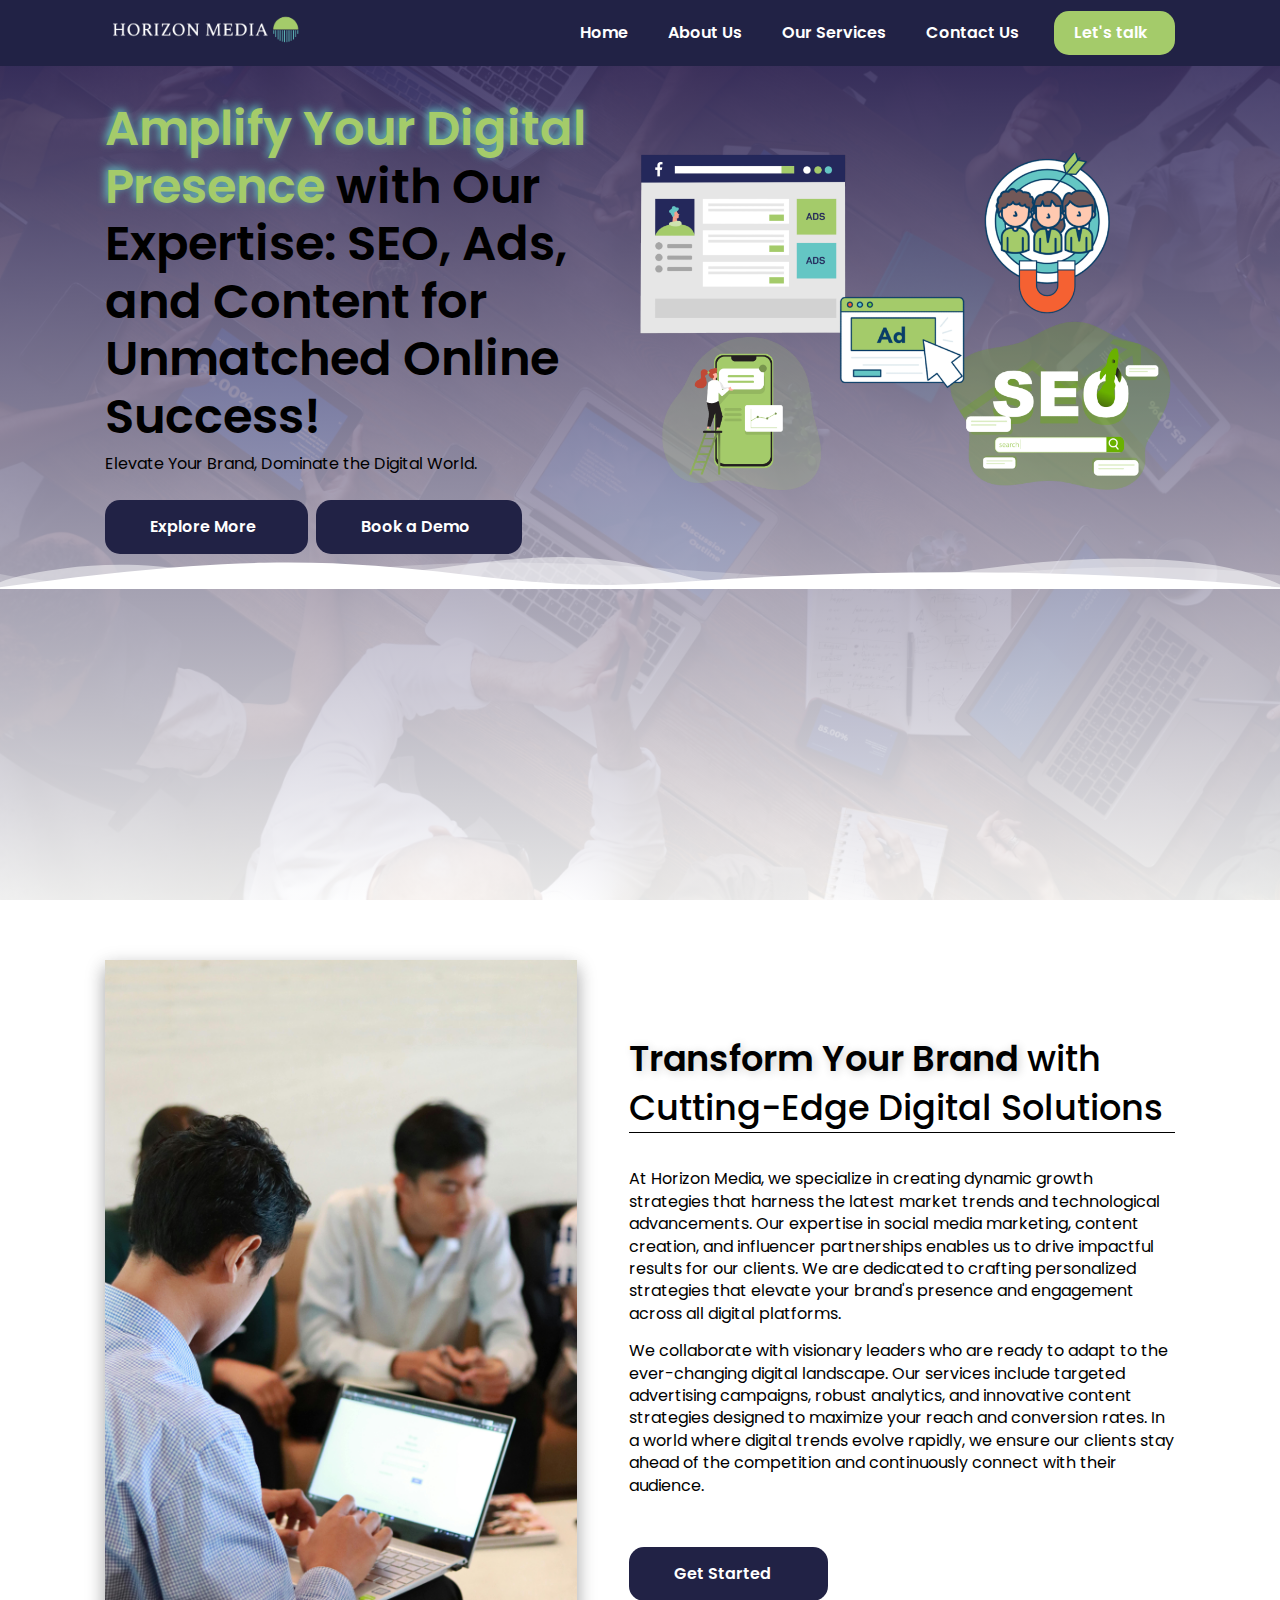
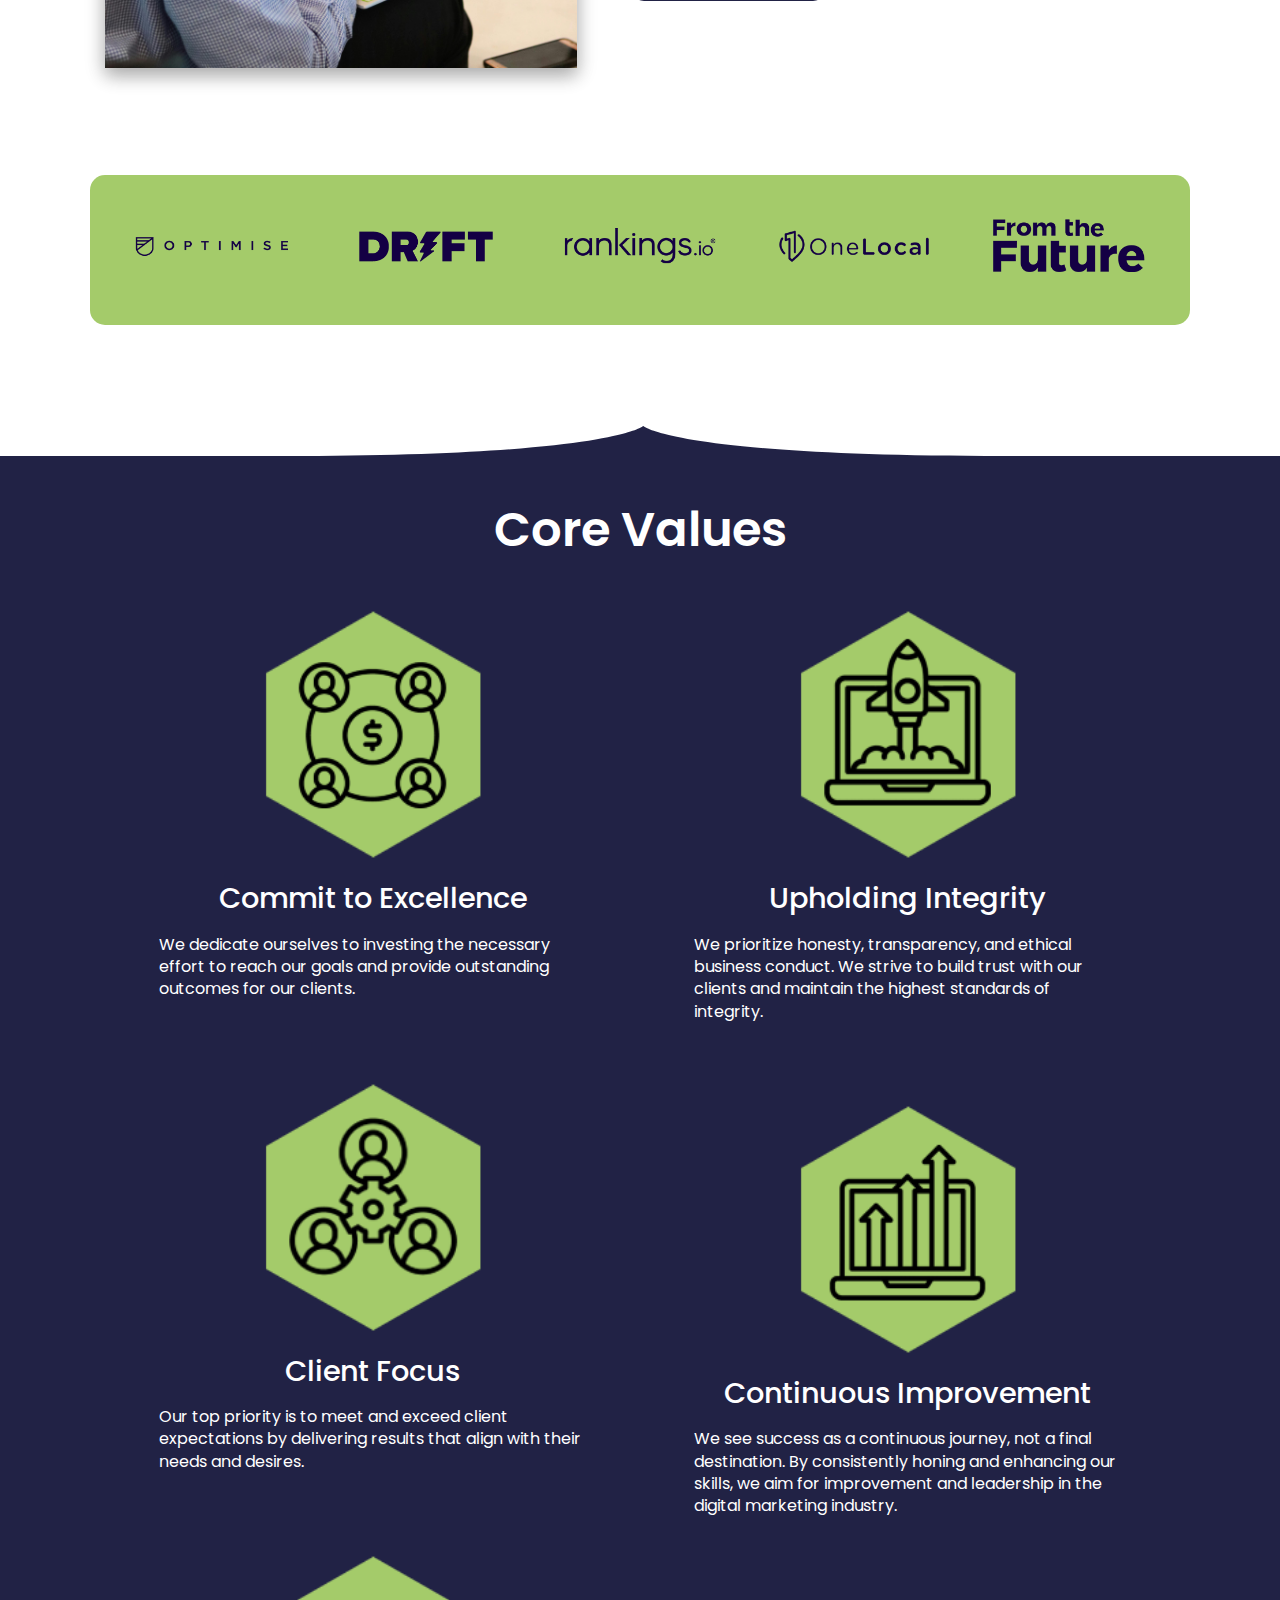
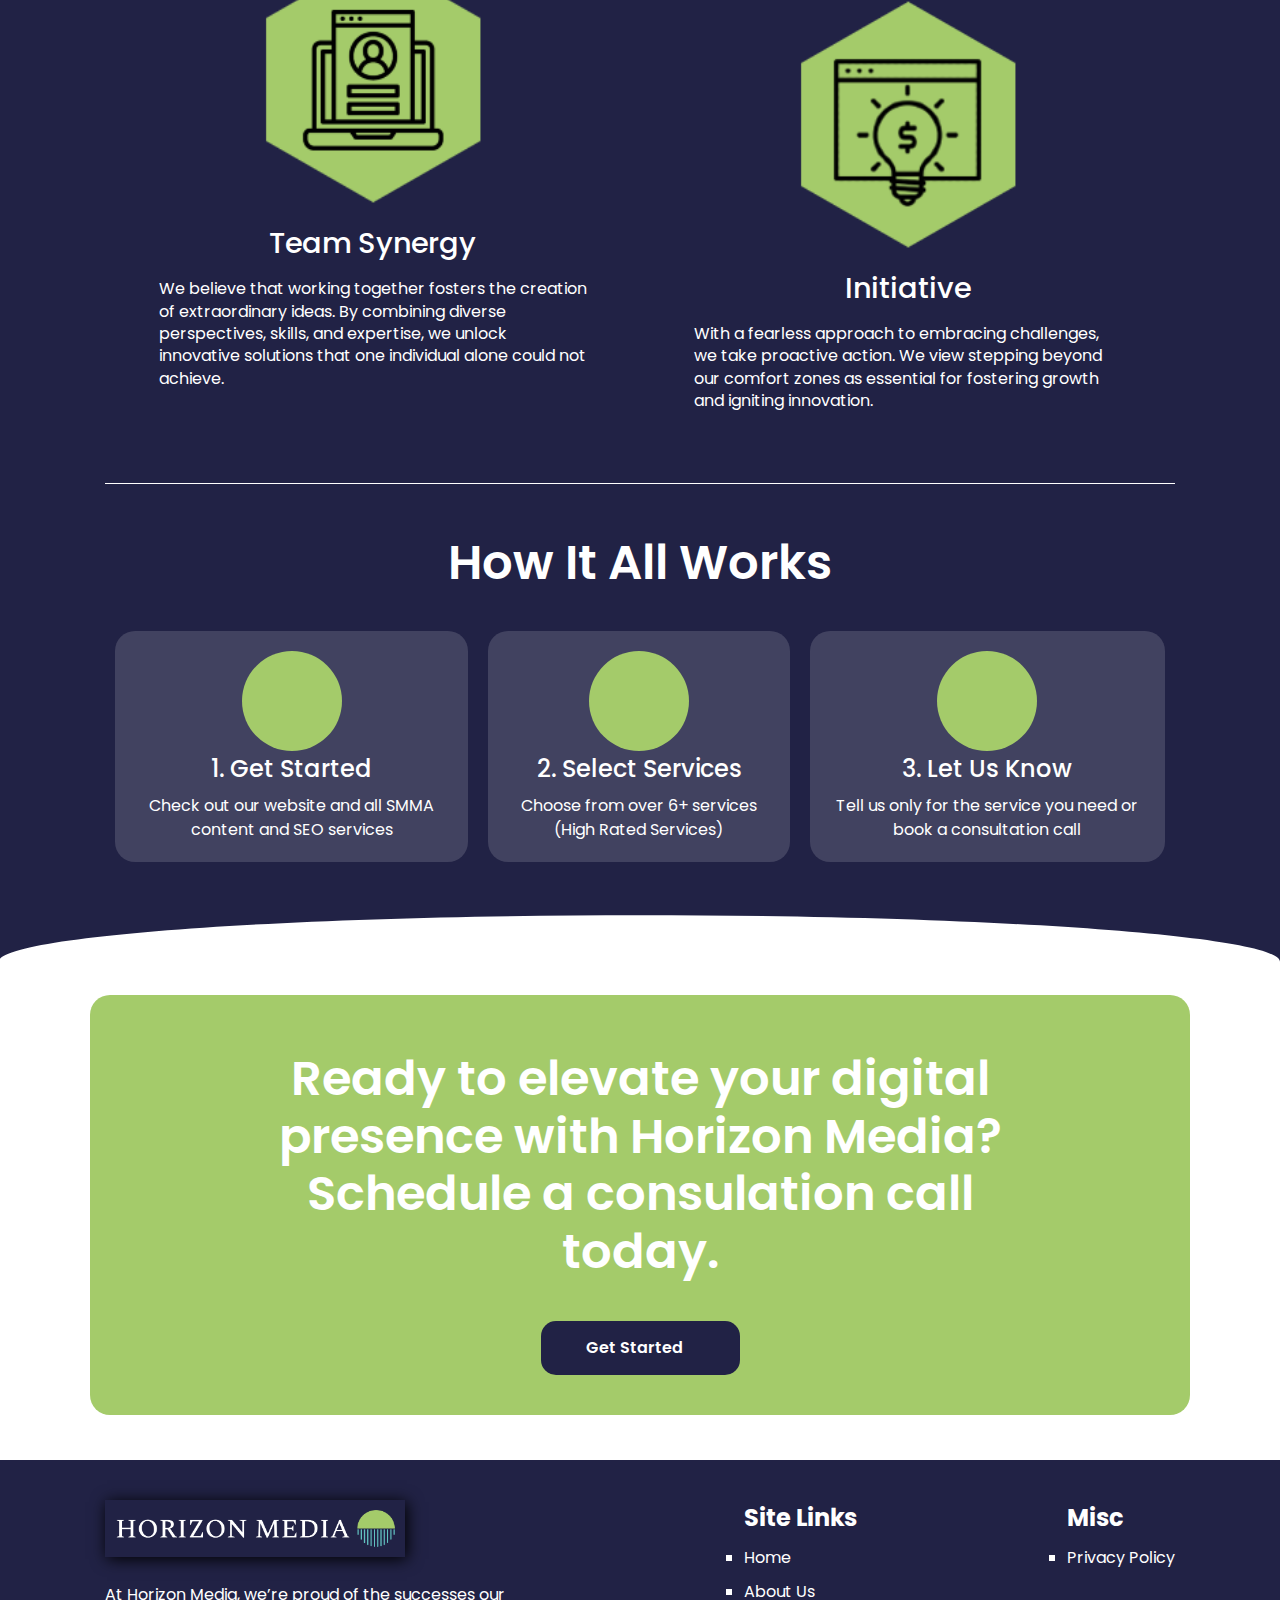
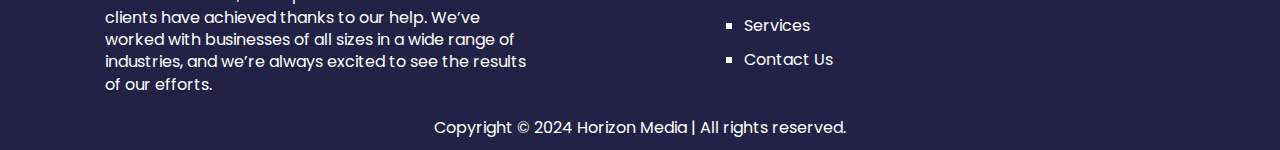
==== index.html @ 5effb55f "Update index.html" ====
<!DOCTYPE html>
<html lang="en">
<head>
  <meta charset="UTF-8">
  <meta name="viewport" content="width=device-width, initial-scale=1.0">
  <title>Horizon Media</title>
  <link rel="preconnect" href="https://fonts.googleapis.com">
  <link rel="preconnect" href="https://fonts.gstatic.com" crossorigin>
  <link href="https://fonts.googleapis.com/css2?family=Poppins:ital,wght@0,100;0,200;0,300;0,400;0,500;0,600;0,700;0,800;0,900;1,100;1,200;1,300;1,400;1,500;1,600;1,700;1,800;1,900&display=swap" rel="stylesheet">
  <link rel="stylesheet" href="https://cdnjs.cloudflare.com/ajax/libs/font-awesome/6.5.2/css/all.min.css" integrity="sha512-SnH5WK+bZxgPHs44uWIX+LLJAJ9/2PkPKZ5QiAj6Ta86w+fsb2TkcmfRyVX3pBnMFcV7oQPJkl9QevSCWr3W6A==" crossorigin="anonymous" referrerpolicy="no-referrer" />
  <link rel="stylesheet" href="style/index.css">
  <link rel="shortcut icon" href="images/logo-transparent-png.ico" type="image/x-icon">
</head>
<body>
  <nav class="navbar">
    <div class="container">
      <div class="logo">
        <a href="index.html">
          <img src="images/fullLogo.png" alt="logo">
        </a>
      </div>
      
      <div class="main-menu">
        <ul>
          <li>
            <a href="index.html">Home</a>
          </li>
          <li>
            <a href="../pages/about-us.html">About Us</a>
          </li>
          <li>
            <a href="#">Our Services</a>
          </li>
          <li>
            <a href="#">Contact Us</a>
          </li>
          <li>
            <a class="btn btn-light" href="#"> Let's talk
              <i class="fa-solid fa-phone"></i> 
            </a>
          </li>
        </ul>
      </div>
      <!-- Hamburger Button -->
      <button id="hamburger-button" class="hamburger-button">
        <div class="hamburger-line"></div>
        <div class="hamburger-line"></div>
        <div class="hamburger-line"></div>
      </button>
      <div class="mobile-menu">
        <ul>
          <li>
            <a href="index.html">Home</a>
          </li>
          <li>
            <a href="#">About Us</a>
          </li>
          <li>
            <a href="#">Our Services</a>
          </li>
          <li>
            <a href="#">Contact Us</a>
          </li>
          <li>
            <a class="btn btn-light" href="#"> Let's talk
              <i class="fa-solid fa-phone"></i> 
            </a>
          </li>
        </ul>
      </div>
    </div>
  </nav>
<!-- Hero -->
  <section class="hero">
    <div class="container">
      <div class="hero-content">
        <h1 class="hero-heading text-xxl">
          <span>Amplify Your Digital Presence</span> with Our Expertise: SEO, Ads, and Content for Unmatched Online Success!
        </h1>
        <p class="hero-text text-md">
          Elevate Your Brand, Dominate the Digital World.
        </p>
        <div class="hero-buttons">
          <a href="#info1" class="btn btn-primary">Explore More<i class="fas fa-arrow-down"></i></a>
          <a href="#" class="btn btn-primary">Book a Demo <i class="fas fa-laptop"></i></a>
        </div>
      </div>
      <div class="img-container">
        <img src="./images/right-image.png" alt="image">
      </div>
    </div>
    <div class="custom-shape-divider-bottom-1721412749">
      <svg data-name="Layer 1" xmlns="http://www.w3.org/2000/svg" viewBox="0 0 1200 120" preserveAspectRatio="none">
          <path d="M0,0V46.29c47.79,22.2,103.59,32.17,158,28,70.36-5.37,136.33-33.31,206.8-37.5C438.64,32.43,512.34,53.67,583,72.05c69.27,18,138.3,24.88,209.4,13.08,36.15-6,69.85-17.84,104.45-29.34C989.49,25,1113-14.29,1200,52.47V0Z" opacity=".25" class="shape-fill"></path>
          <path d="M0,0V15.81C13,36.92,27.64,56.86,47.69,72.05,99.41,111.27,165,111,224.58,91.58c31.15-10.15,60.09-26.07,89.67-39.8,40.92-19,84.73-46,130.83-49.67,36.26-2.85,70.9,9.42,98.6,31.56,31.77,25.39,62.32,62,103.63,73,40.44,10.79,81.35-6.69,119.13-24.28s75.16-39,116.92-43.05c59.73-5.85,113.28,22.88,168.9,38.84,30.2,8.66,59,6.17,87.09-7.5,22.43-10.89,48-26.93,60.65-49.24V0Z" opacity=".5" class="shape-fill"></path>
          <path d="M0,0V5.63C149.93,59,314.09,71.32,475.83,42.57c43-7.64,84.23-20.12,127.61-26.46,59-8.63,112.48,12.24,165.56,35.4C827.93,77.22,886,95.24,951.2,90c86.53-7,172.46-45.71,248.8-84.81V0Z" class="shape-fill"></path>
      </svg>
  </div>
  </section>
  <!-- Info 1 -->
  <section id="info1" class="info1">
    <div class="container">
      <div class="img-container">
        <img src="./images/pexels-jkerro-2912583.jpg" alt="image">
      </div>
      <div class="info-content">
        <h1 class="info-heading text-xl">
          <span>Transform Your Brand</span> with Cutting-Edge Digital Solutions
        </h1>
        <p class="info-text-top text-md">
          At Horizon Media, we specialize in creating dynamic growth strategies that harness the latest market trends and technological advancements. Our expertise in social media marketing, content creation, and influencer partnerships enables us to drive impactful results for our clients. We are dedicated to crafting personalized strategies that elevate your brand's presence and engagement across all digital platforms.
        </p>
        <p class="info-text-bottom text-md">
          We collaborate with visionary leaders who are ready to adapt to the ever-changing digital landscape. Our services include targeted advertising campaigns, robust analytics, and innovative content strategies designed to maximize your reach and conversion rates. In a world where digital trends evolve rapidly, we ensure our clients stay ahead of the competition and continuously connect with their audience.
        </p>
        <div class="cta-action">
          <a href="#" class="btn btn-primary">Get Started<i class="fas fa-arrow-right"></i></a>
        </div>
      </div>
    </div>
  </section>
<!-- Sponsors -->
  <section class="sponsors">
    <div class="container">
      <div class="img-container">
        <img src="images/optimise.png" alt="logo">
      </div>
      <div class="img-container">
        <img src="images/drift-2.png" alt="logo">
      </div>
      <div class="img-container">
        <img src="images/rankings-b.png" alt="logo">
      </div>
      <div class="img-container">
        <img src="images/one-local-b.png" alt="logo">
      </div>
      <div class="img-container">
        <img src="images/ftf-2.png" alt="logo">
      </div>
    </div>
  </section>
<!-- Values -->
  <section class="values">
    <div class="custom-shape-divider-top-1721432529">
      <svg data-name="Layer 1" xmlns="http://www.w3.org/2000/svg" viewBox="0 0 1200 120" preserveAspectRatio="none">
          <path d="M1200,0H0V120H281.94C572.9,116.24,602.45,3.86,602.45,3.86h0S632,116.24,923,120h277Z" class="shape-fill"></path>
      </svg>
    </div>
    <div class="container">
      <h1 class="value-heading text-xxl">
        Core Values
      </h1>
      <div class="value-container">
        <div class="col-1">
          <div class="value-content">
            <div class="img-container">
              <img src="./images/icon-1.png" alt="">
            </div>
            <h2 class="content-heading text-lg">
              Commit to Excellence
            </h2>
            <p class="content-text text-md">
              We dedicate ourselves to investing the necessary effort to reach our goals and provide outstanding outcomes for our clients.
            </p>
          </div>
          <div class="value-content">
            <div class="img-container">
              <img src="./images/icon-2.png" alt="">
            </div>
            <h2 class="content-heading text-lg">
              Client Focus
            </h2>
            <p class="content-text text-md">
              Our top priority is to meet and exceed client expectations by delivering results that align with their needs and desires.
            </p>
          </div>
          <div class="value-content">
            <div class="img-container">
              <img src="./images/icon-3.png" alt="">
            </div>
            <h2 class="content-heading text-lg">
              Team Synergy
            </h2>
            <p class="content-text text-md">
              We believe that working together fosters the creation of extraordinary ideas. By combining diverse perspectives, skills, and expertise, we unlock innovative solutions that one individual alone could not achieve.
            </p>
          </div>
        </div>
        <div class="col-2">
          <div class="value-content">
            <div class="img-container">
              <img src="./images/icon-4.png" alt="">
            </div>
            <h2 class="content-heading text-lg">
              Upholding Integrity
            </h2>
            <p class="content-text text-md">
              We prioritize honesty, transparency, and ethical business conduct. We strive to build trust with our clients and maintain the highest standards of integrity.
            </p>
          </div>
          <div class="value-content">
            <div class="img-container">
              <img src="./images/icon-5.png" alt="">
            </div>
            <h2 class="content-heading text-lg">
              Continuous Improvement
            </h2>
            <p class="content-text text-md">
              We see success as a continuous journey, not a final destination. By consistently honing and enhancing our skills, we aim for improvement and leadership in the digital marketing industry.
            </p>
          </div>
          <div class="value-content">
            <div class="img-container">
              <img src="./images/icon-6.png" alt="">
            </div>
            <h2 class="content-heading text-lg">
              Initiative
            </h2>
            <p class="content-text text-md">
              With a fearless approach to embracing challenges, we take proactive action. We view stepping beyond our comfort zones as essential for fostering growth and igniting innovation. 
            </p>
          </div>
        </div>
      </div>
    </div>
  </section>
  <section class="work">
    <div class="container">
      <h1 class="work-heading text-xxl">
        How It All Works
      </h1>
      <div class="work-content">
        <div class="work-container">
          <div class="circle">
            <i class="fa-solid fa-check"></i>
          </div>
          <h2 class="content-heading">
            1. Get Started
          </h2>
          <p class="content-text">
            Check out our website and all SMMA content and SEO services
          </p>
        </div>
        <div class="work-container">
          <div class="circle">
            <i class="fa-solid fa-check"></i>
          </div>
          <h2 class="content-heading">
            2. Select Services
          </h2>
          <p class="content-text">
            Choose from over 6+ services (High Rated Services)
          </p>
        </div>
        <div class="work-container">
          <div class="circle">
            <i class="fa-solid fa-check"></i>
          </div>
          <h2 class="content-heading">
            3. Let Us Know
          </h2>
          <p class="content-text">
            Tell us only for the service you need or book a consultation call
          </p>
        </div>
      </div>
    </div>
  </section>
  <section class="call">
    <div class="custom-shape-divider-top-1721442142">
      <svg data-name="Layer 1" xmlns="http://www.w3.org/2000/svg" viewBox="0 0 1200 120" preserveAspectRatio="none">
          <path d="M600,112.77C268.63,112.77,0,65.52,0,7.23V120H1200V7.23C1200,65.52,931.37,112.77,600,112.77Z" class="shape-fill"></path>
      </svg>
    </div>
    <div class="container">
      <h1 class="call-heading text-xxl">
        Ready to elevate your digital presence with Horizon Media? Schedule a consulation call today.
      </h1>
      <div class="cta-action">
        <a href="#" class="btn btn-primary">Get Started<i class="fas fa-arrow-right"></i></a>
      </div>
    </div>
  </section>
  <footer>
    <div class="container">
      <div class="col-1">
        <a href="index.html" class="logo">
          <img src="./images/fullLogo.png" alt="">
        </a>
        <p class="footer-text text-md">
          At Horizon Media, we’re proud of the successes our clients have achieved thanks to our help. We’ve worked with businesses of all sizes in a wide range of industries, and we’re always excited to see the results of our efforts.
        </p>
        <div class="icons">
          <div class="fb">
            <a href="#"><i class="fab fa-facebook-f"></i></a>
          </div>
          <div class="ig">
            <a href="#"><i class="fa-brands fa-instagram"></i></a>
          </div>
        </div>
      </div>
      <div class="col-2">
        <h2 class="footer-heading">
          Site Links
        </h2>
        <div class="links">
          <ul>
            <li><a href="#">Home</a></li>
          </ul>
          <ul>
            <li><a href="#">About Us</a></li>
          </ul>
          <ul>
            <li><a href="#">Services</a></li>
          </ul>
          <ul>
            <li><a href="#">Contact Us</a></li>
          </ul>
        </div>
      </div>
      <div class="col-3">
        <h2 class="footer-heading">
          Misc
        </h2>
        <div class="links">
          <ul>
            <li><a href="#">Privacy Policy</a></li>
          </ul>
        </div>
      </div>
    </div>
  </footer>
  <section class="copyright">
    <p>Copyright © 2024 Horizon Media | All rights reserved.</p>
  </section>
  <script src="js/main.js" defer></script>
</body>
</html>
---- style/index.css ----
* {
  margin: 0;
  padding: 0;
  box-sizing: border-box;
}

:root {
  --main-clr: #212245;
  --acc-clr: #A4CB6A;
  --scd-clr: #64C6C4;
}

.logo {
  width: 200px;
}

html {
  scroll-behavior: smooth;
}

body {
  font-family: "Poppins", sans-serif;
  font-size: 16px;
  line-height: 1.5;
  background-color: #fff;
}

a {
  text-decoration: none;
  color: white;
}

ul {
  list-style: none;
}

img { 
  max-width: 100%;
}

/* NavBar */
.navbar {
  background-color: var(--main-clr);
  position: fixed;
  top: 0;
  left: 0;
  width: 100%;
  z-index: 100;
}

.navbar .container {
  margin-top: 10px;
  margin-bottom: 10px;
  display: flex;
  justify-content: space-between;
  align-items: center;
  position: relative;
}

.logo {
  position: relative;
}

.navbar .main-menu {
  position: relative;
}

.navbar .main-menu ul {
  position: relative;
  display: flex;
}

.navbar .main-menu ul li {
  position: relative;
}

.navbar ul li a {
  position: relative;
  padding: 10px 20px;
  display: block;
  font-weight: 600;
  transition: 0.5s;
}

.navbar ul li a:hover {
  color: var(--acc-clr);
}

.navbar ul li a i {
  margin-left: 8px;
}

.navbar ul li:last-child a {
  margin-left: 15px;
}

.main-menu ul li a.btn:hover {
  box-shadow: 1px 1px 10px var(--scd-clr);
}

/* Hero */

.hero {
  position: relative;
  background-image: linear-gradient(rgba(44, 34, 87, 0.9), rgba(255, 255, 255, 0.9)),url("../images/hero-bg.jpg");
  background-repeat: no-repeat;
  background-position: center;
  background-size: cover;
  height: 100vh;
  width: 100%;
}

.hero .container {
  padding-top: 100px;
  display: flex;
  align-items: center;
}

.hero-content{
  width: 49%;
}

.hero-heading.text-xxl{
  margin: 0 0 7px;
}

.hero-text.text-md {
  margin: 0 0 25px;
}


.hero-heading span {
color: #A4CB6A;
text-shadow: -2px -2px 8px var(--scd-clr);
}

.img-container {
  width: 51%;
}

.img-container img {
  width: 100%;
}

.hero-buttons {
  display: flex;
  flex-wrap: wrap-reverse;
  gap: 8px;
}

.hero-buttons a i {
  margin-left: 7px;
}

.hero-buttons a:hover{
  box-shadow: 0 12px 16px 0 rgba(0,0,0,0.24),0 12px 16px 0 rgba(0,0,0,0.19);
}

.custom-shape-divider-bottom-1721412749 {
  position: relative;
  bottom: 0;
  left: 0;
  width: 100%;
  overflow: hidden;
  line-height: 0;
  transform: rotate(180deg);
}

.custom-shape-divider-bottom-1721412749 svg {
  position: relative;
  display: block;
  width: calc(100% + 1.3px);
  height: 35px;
}

.custom-shape-divider-bottom-1721412749 .shape-fill {
  fill: #FFFFFF;
}

/* Info 1 */

.info1 .container .img-container img{
  width: 90%;
  box-shadow: 0 8px 16px 0 rgba(0,0,0,0.2), 0 6px 20px 0 rgba(0,0,0,0.19);
}

.info1 .container{
  display: flex;
  align-items: center;
  margin-top: 60px;
  position: relative;
  margin-bottom: 100px;
}

.info1 .container .img-container {
  width: 49%;
}

.info-content {
  width: 51%;
}

.info-heading{
  margin-bottom: 35px;
  border-bottom: 1px solid black;
}

.info-heading span {
  font-weight: 600;
  text-shadow: 2px 2px 10px rgba(0, 0, 0, 0.187);
}

.info-text-top {
  margin-bottom: 15px;
}

.cta-action {
  margin-top: 50px;
}

.cta-action a i {
  margin-left: 12px;
}

.cta-action a:hover {
  box-shadow: 5px 5px 15px rgba(0, 0, 0, 0.368);
}

/* values */

.custom-shape-divider-top-1721432529 {
  position: relative;
  top: 0;
  left: 0;
  width: 100%;
  overflow: hidden;
  line-height: 0;
}

.custom-shape-divider-top-1721432529 svg {
  position: relative;
  display: block;
  width: calc(100% + 1.3px);
  height: 31px;
}

.custom-shape-divider-top-1721432529 .shape-fill {
  fill: #FFFFFF;
}

.values {
  background-color: #212245;
}

.values h1,
.values h2,
.values p {
  color: white;
}

.values .container  {
  padding-top: 45px;
}

.values .container h1 {
  text-align: center;
  font-weight: 600;
}

.value-container {
  display: flex;
  margin-top: 40px;
  border-bottom: 1px solid white;
}

.value-container .col-1,
.value-container .col-2{
  width: 50%;
}

.value-content {
  display: flex;
  align-items: center;
  flex-direction: column;
  margin-bottom: 70px;
}

h2.content-heading {
  font-weight: 500;
  text-align: center;
}

.value-content .content-text {
  width: 80%;
  margin-top: 15px;
}




/* Sponsors */
.sponsors .container {
  background-color: var(--acc-clr);
  height: 150px;
  display: flex;
  align-items: center;
  border-radius: 15px;
  margin-bottom: 100px;
}

.sponsors .container .img-container{
  margin-inline: 30px;
}

.sponsors .container .img-container img {
  width: 100%;
}

/* work */

.work {
  background-color: #212245;
}

.work .container {
  padding-top: 50px;
  color: white;
  padding-bottom: 50px;
}

.work-heading {
  text-align: center;
}

.work-content {
  display: flex;
  margin-top: 40px;
}

.work-container {
  display: flex;
  flex-direction: column;
  align-items: center;
  background-color: rgba(255, 255, 255, 0.146);
  border-radius: 20px;
  margin-inline: 10px;
  padding: 20px;
}

.work-container .circle {
  width: 100px;
  height: 100px;
  background-color: var(--acc-clr);
  border-radius: 50px;
  display: flex;
  justify-content: center;
  align-items: center;
}

.work-container .circle i {
  font-weight: 900;
  font-size: 45px;
}

.work-container .content-text {
  margin-top: 7px;
  text-align: center;
}


/* call */

.custom-shape-divider-top-1721442142 {
  position: relative;
  top: 0;
  left: 0;
  width: 100%;
  overflow: hidden;
  line-height: 0;
  transform: rotate(180deg);
}

.custom-shape-divider-top-1721442142 svg {
  position: relative;
  display: block;
  width: calc(100% + 1.3px);
  height: 53px;
}

.custom-shape-divider-top-1721442142 .shape-fill {
  fill: var(--main-clr);
}

.call {
  background-color: white;
}

.call .container {
  background-color: #A4CB6A;
  border-radius: 20px;
  margin-top: 30px;
  color: white;
  padding-top: 55px;
  padding-bottom: 40px;
  display: flex;
  flex-direction: column;
  align-items: center;
}

.call-heading {
  text-align: center;
  width: 70%;
  margin: 0 auto;
}

.call .container .cta-action {
  margin-top: 40px;
}

.call .container .cta-action a:hover {
  background-color: #212245e8;
  color: white;
  box-shadow: 5px 5px 15px var(--scd-clr);
}


/* Utility Classes */

.container {
  max-width: 1100px;
  margin: 0 auto;
  padding: 0 15px;
}

.container-sm {
  max-width: 1100px;
  margin: 0 auto;
  padding: 0 15px;
}

/* footer */

footer{
  background-color: #212245;
}

footer .container {
  margin-top: 45px;
  display: flex;
  justify-content: space-between;
  padding-top: 40px;
  color: white;
}

footer .container .col-1 {
  width: 40%;
}

footer .container .col-1 .logo img {
  width: 70%;
  box-shadow: 2px 2px 15px black
}

.footer-text {
  margin-top: 20px;
}

footer .links ul{
  list-style-type: square;
  margin-top: 10px;
}

.icons {
  margin-top: 10px;
  display: flex;
  gap: 20px;
  font-size: 30px;
}

footer .links ul li a {
  transition: 0.4s;
}

footer .links ul li a:hover {
  color: var(--acc-clr);
}

/* Copyright */

.copyright {
  padding: 10px 0;
  background-color: #212245;
  text-align: center;
  color: white;
}



/* Buttons */
.btn {
  display: inline-block;
  padding: 15px 45px;
  background: var(--acc-clr);
  font-weight: 600;
  text-decoration: none;
  border: none;
  border-radius: 15px;
  cursor: pointer;
  transition: 0.5s;
}

.btn-primary {
  background: var(--main-clr);
  color: #fff;
}

.btn-primary:hover{
  color: #212245;
  background-color: #A4CB6A;
}

.btn-light {
  background-color: var(--acc-clr);
  color: #fff;
}

.btn.btn-light:hover {
  color: var(--main-clr);
}

.btn-block {
  display: block;
  width: 100%;
}

/* text classes */

.text-xxl {
  font-size: 3rem;
  line-height: 1.2;
  font-weight: 600;
}

.text-xl {
  font-size: 2.2rem;
  line-height: 1.4;
  font-weight: 500;
}

.text-lg {
  font-size: 1.8rem;
  line-height: 1.4;
  font-weight: normal;
}

.text-md {
  font-size: 1rem;
  line-height: 1.4;
  font-weight: normal;
}

.text-sm {
  font-size: 0.9rem;
  line-height: 1.4;
  font-weight: normal;
}

.text-center{
  text-align: center;
}

/* sponsors media query */

@media screen and (max-width: 1000px) {
  .sponsors .container .img-container:last-child{
    display: none;
  }
}

@media screen and (max-width: 766px) {
  .sponsors .container .img-container:nth-child(4){
    display: none;
  }
  .sponsors .container .img-container:nth-child(5){
    display: none;
  }
}

/* Hamburger Button */
.hamburger-button {
  display: none;
  background: none;
  border: none;
  cursor: pointer;
  padding: 10px;
  z-index: 1000;
  position: relative;
}

.hamburger-button .hamburger-line {
  width: 30px;
  height: 3px;
  background: #ffffff;
  margin: 6px 0;
}

/* Mobile Menu */
.mobile-menu {
  position: fixed;
  top: 0;
  right: -300px;
  width: 250px;
  height: 100%;
  z-index: 900;
  background-color: white;
  box-shadow: 0px 0px 10px rgba(0,0,0,0.2);
  transition: right 0.3s ease-in-out;
}

.mobile-menu.active {
  right: 0;
}

.mobile-menu ul {
  margin-top: 100px;
  padding-right: 10px;
}

.mobile-menu ul li {
  margin: 10px 0;
}

.mobile-menu ul li a {
  font-size: 20px;
  transition: 0.3s;
}

@media screen and (max-width: 960px) {
  .text-xxl {
    font-size: 2.5rem;
  }

  .hero .container {
    flex-direction: column-reverse;
  }

  .hero .container .hero-content {
    width: 100%;
    text-align: center;
  }
  
  .hero .container .img-container {
    width: 100%;
  }

  .hero {
    background-image: linear-gradient(rgba(44, 34, 87, 0.9), rgba(143, 143, 143, 0.9)),url("../images/hero-bg.jpg");
  }

  .hero-buttons {
    justify-content: center;
  }

  .info1 .container {
    flex-direction: column;
    align-items: center;
    gap: 30px;
  }

  .info1 .container .img-container {
    width: 70%;
  }

  .info1 .container .info-content {
    width: 90%;
  }

  .hero {
    height: min-content;
  }

}

@media screen and (max-width: 670px) {
  .navbar .container {
    justify-content: space-around;
  }

  .navbar .main-menu {
    display: none;
  }

  .navbar .hamburger-button {
    display: block;
  }

  div.mobile-menu ul li a{
    color: black;
  }

  .hamburger-button .hamburger-line{
    background-color: black;
  }

  .value-container {
    flex-direction: column;
    align-items: center;
  }

  .value-container .col-1,
  .value-container .col-2 {
    width: 100%;
  }

  .work-content {
    flex-direction: column;
    gap: 20px;
  }

  .call-heading {
    width: 100%;
  }

  footer .container {
    flex-direction: column;
    align-items: center;
  }

  footer .container .col-1,
  footer .container .col-2,
  footer .container .col-3 {
    width: 90%;
  }

  footer .container .col-2,
  footer .container .col-3 {
    margin-top: 10px;
  }

  .copyright {
    padding: 25px 0;
  }
}

@media screen and (max-width: 500px) {

}
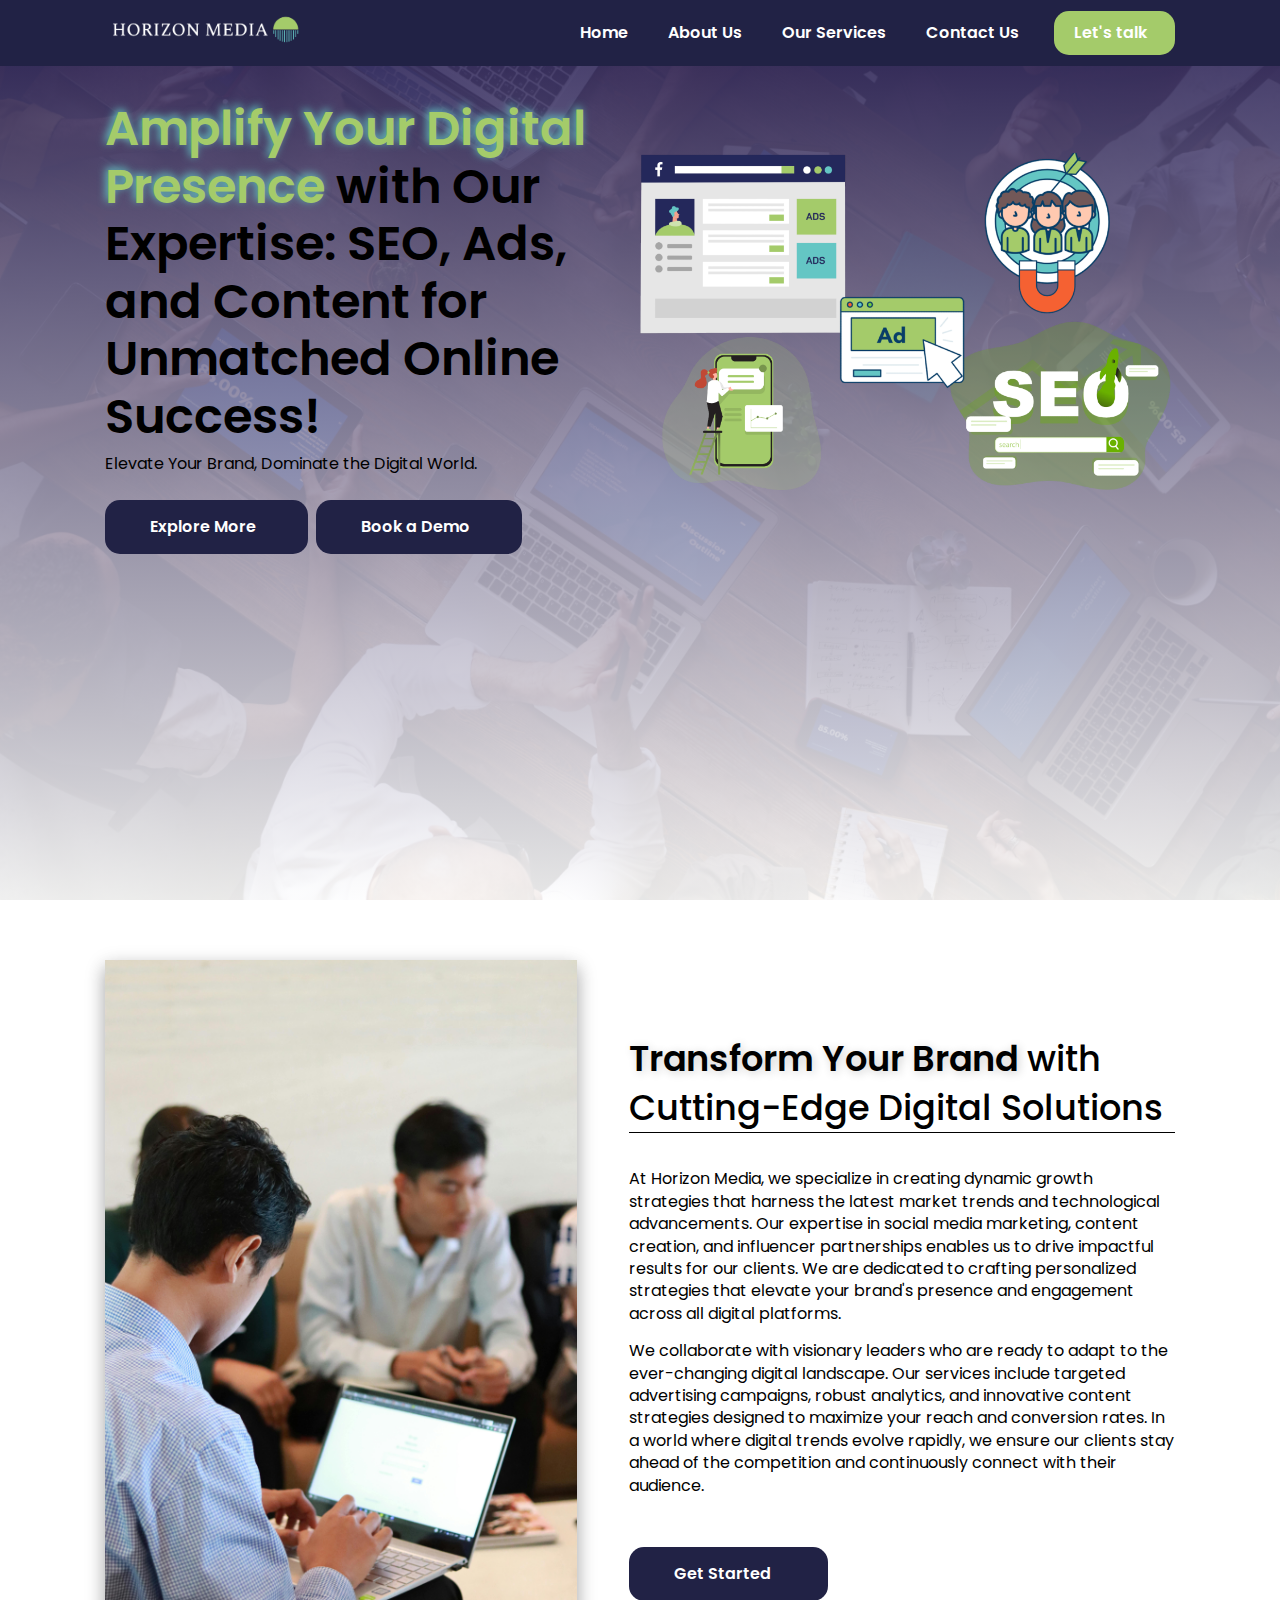
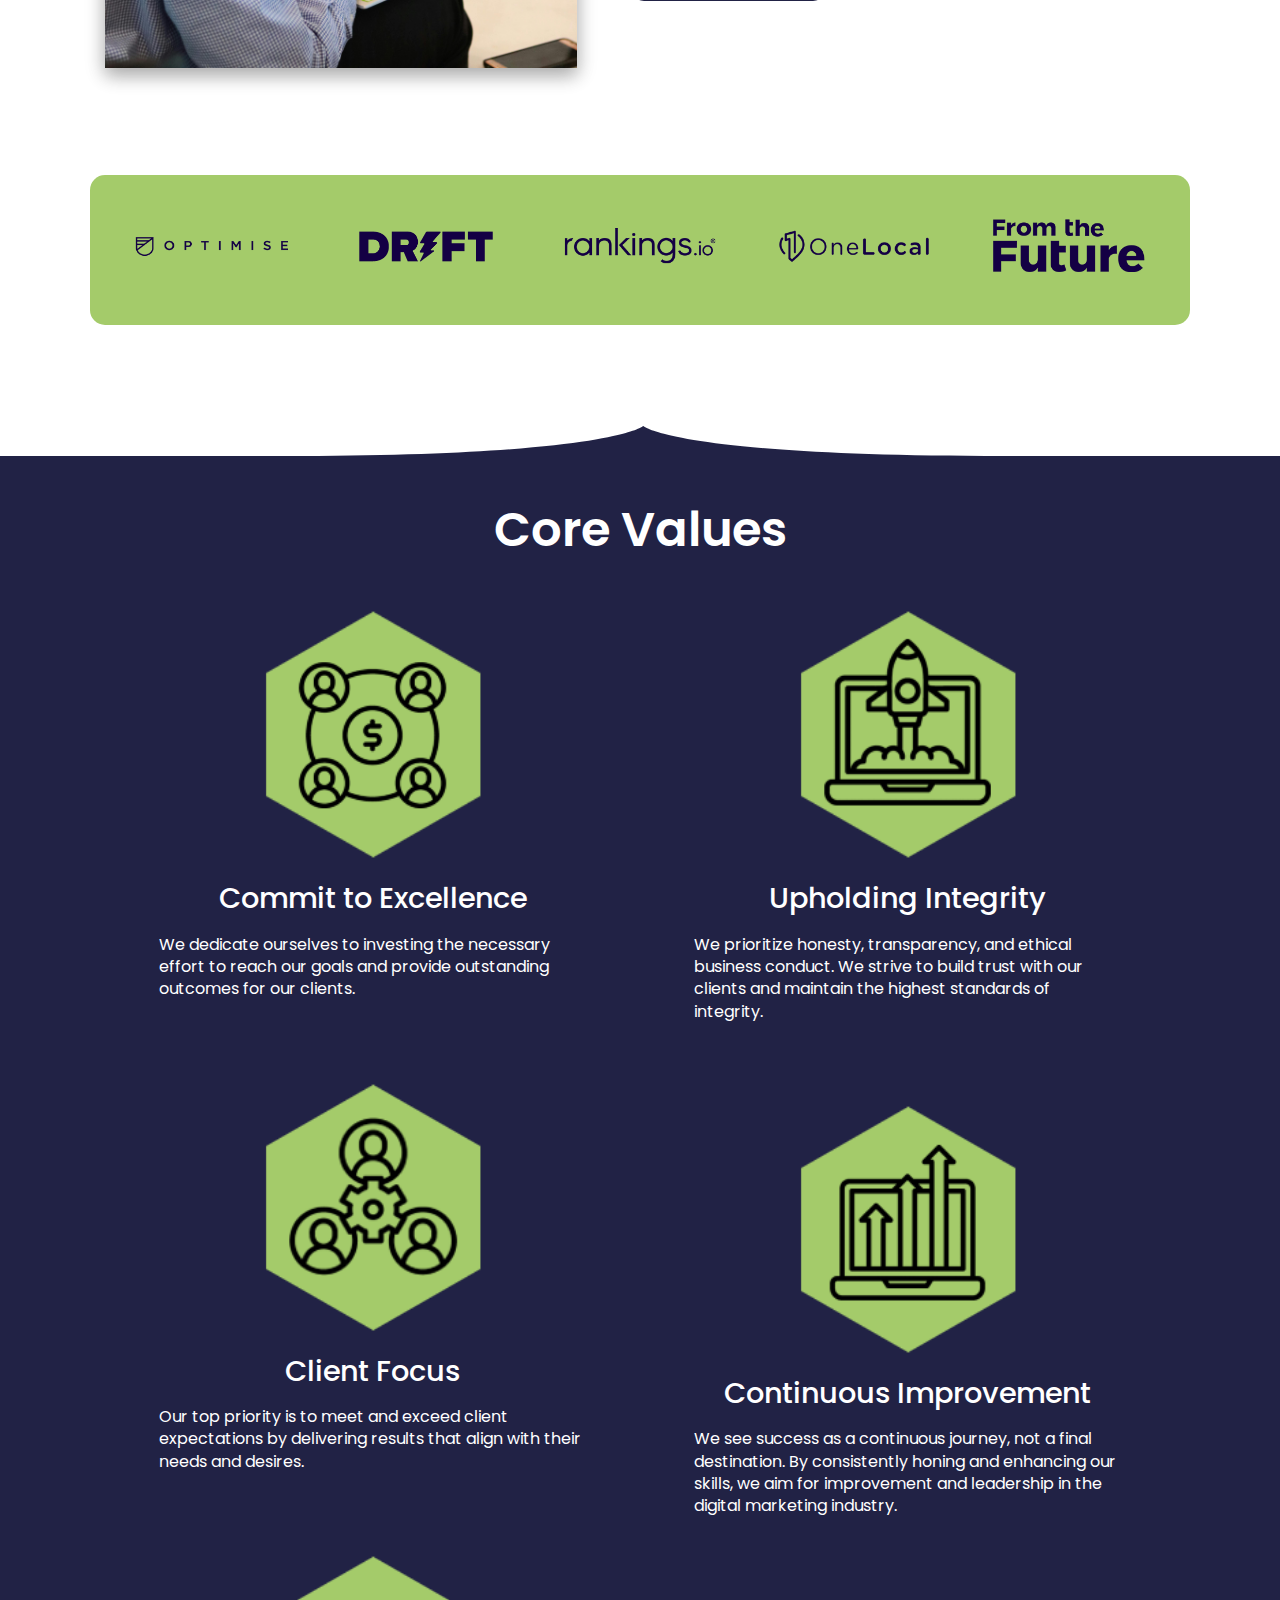
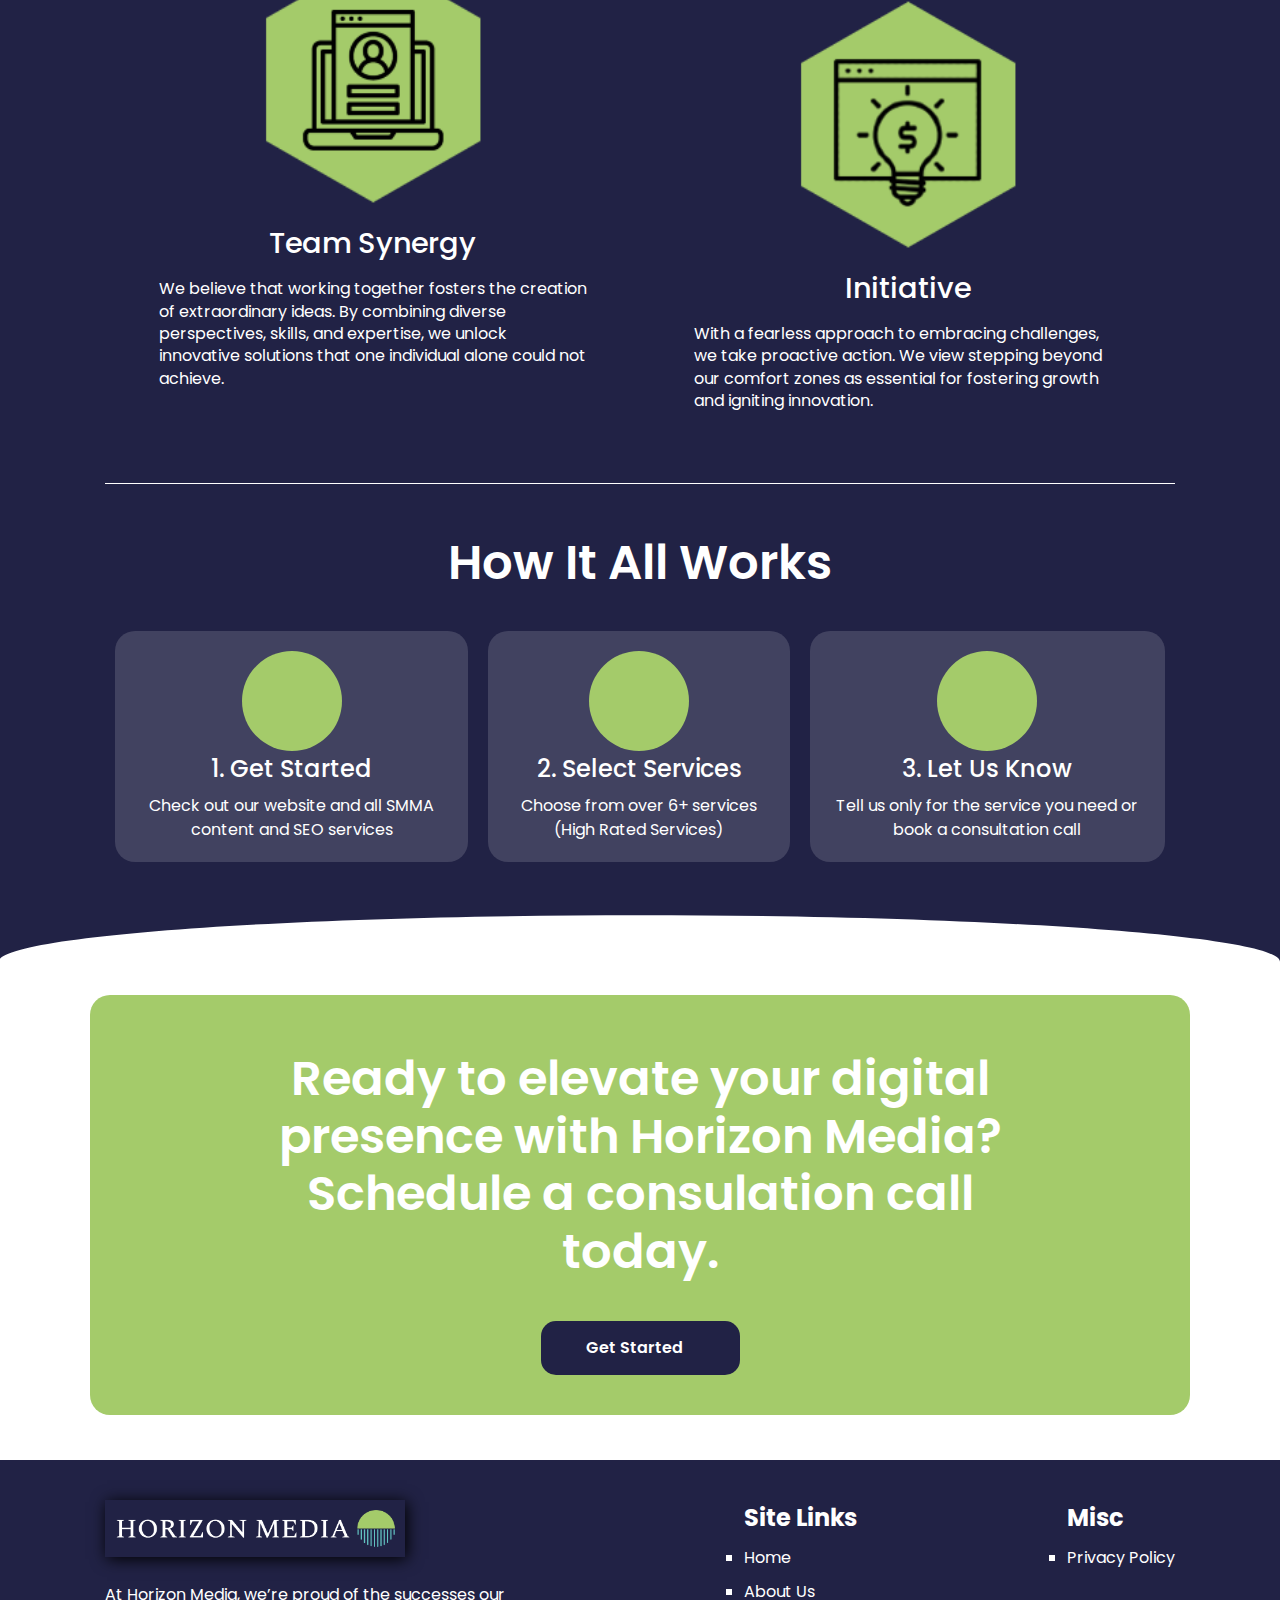
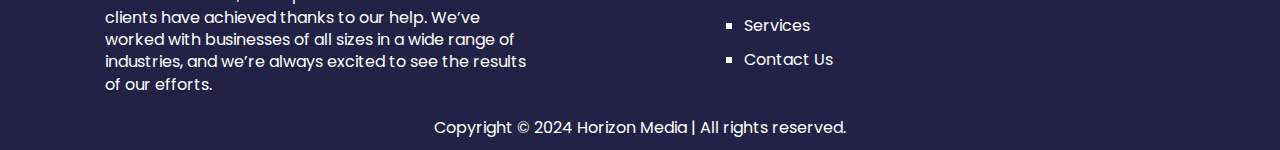
==== commit a5449883: "Update index.html" ====
--- a/index.html
+++ b/index.html
@@ -26,7 +26,7 @@
             <a href="index.html">Home</a>
           </li>
           <li>
-            <a href="../pages/about-us.html">About Us</a>
+            <a href="./pages/about-us.html">About Us</a>
           </li>
           <li>
             <a href="#">Our Services</a>
@@ -53,7 +53,7 @@
             <a href="index.html">Home</a>
           </li>
           <li>
-            <a href="#">About Us</a>
+            <a href="./pages/about-us.html">About Us</a>
           </li>
           <li>
             <a href="#">Our Services</a>
--- a/style/index.css
+++ b/style/index.css
@@ -164,6 +164,7 @@
   overflow: hidden;
   line-height: 0;
   transform: rotate(180deg);
+  display: none;
 }
 
 .custom-shape-divider-bottom-1721412749 svg {
@@ -635,6 +636,12 @@
   transition: 0.3s;
 }
 
+@media screen and (min-width: 970px) {
+  .custom-shape-divider-bottom-1721412749 {
+    display: none;
+  }
+}
+
 @media screen and (max-width: 960px) {
   .text-xxl {
     font-size: 2.5rem;
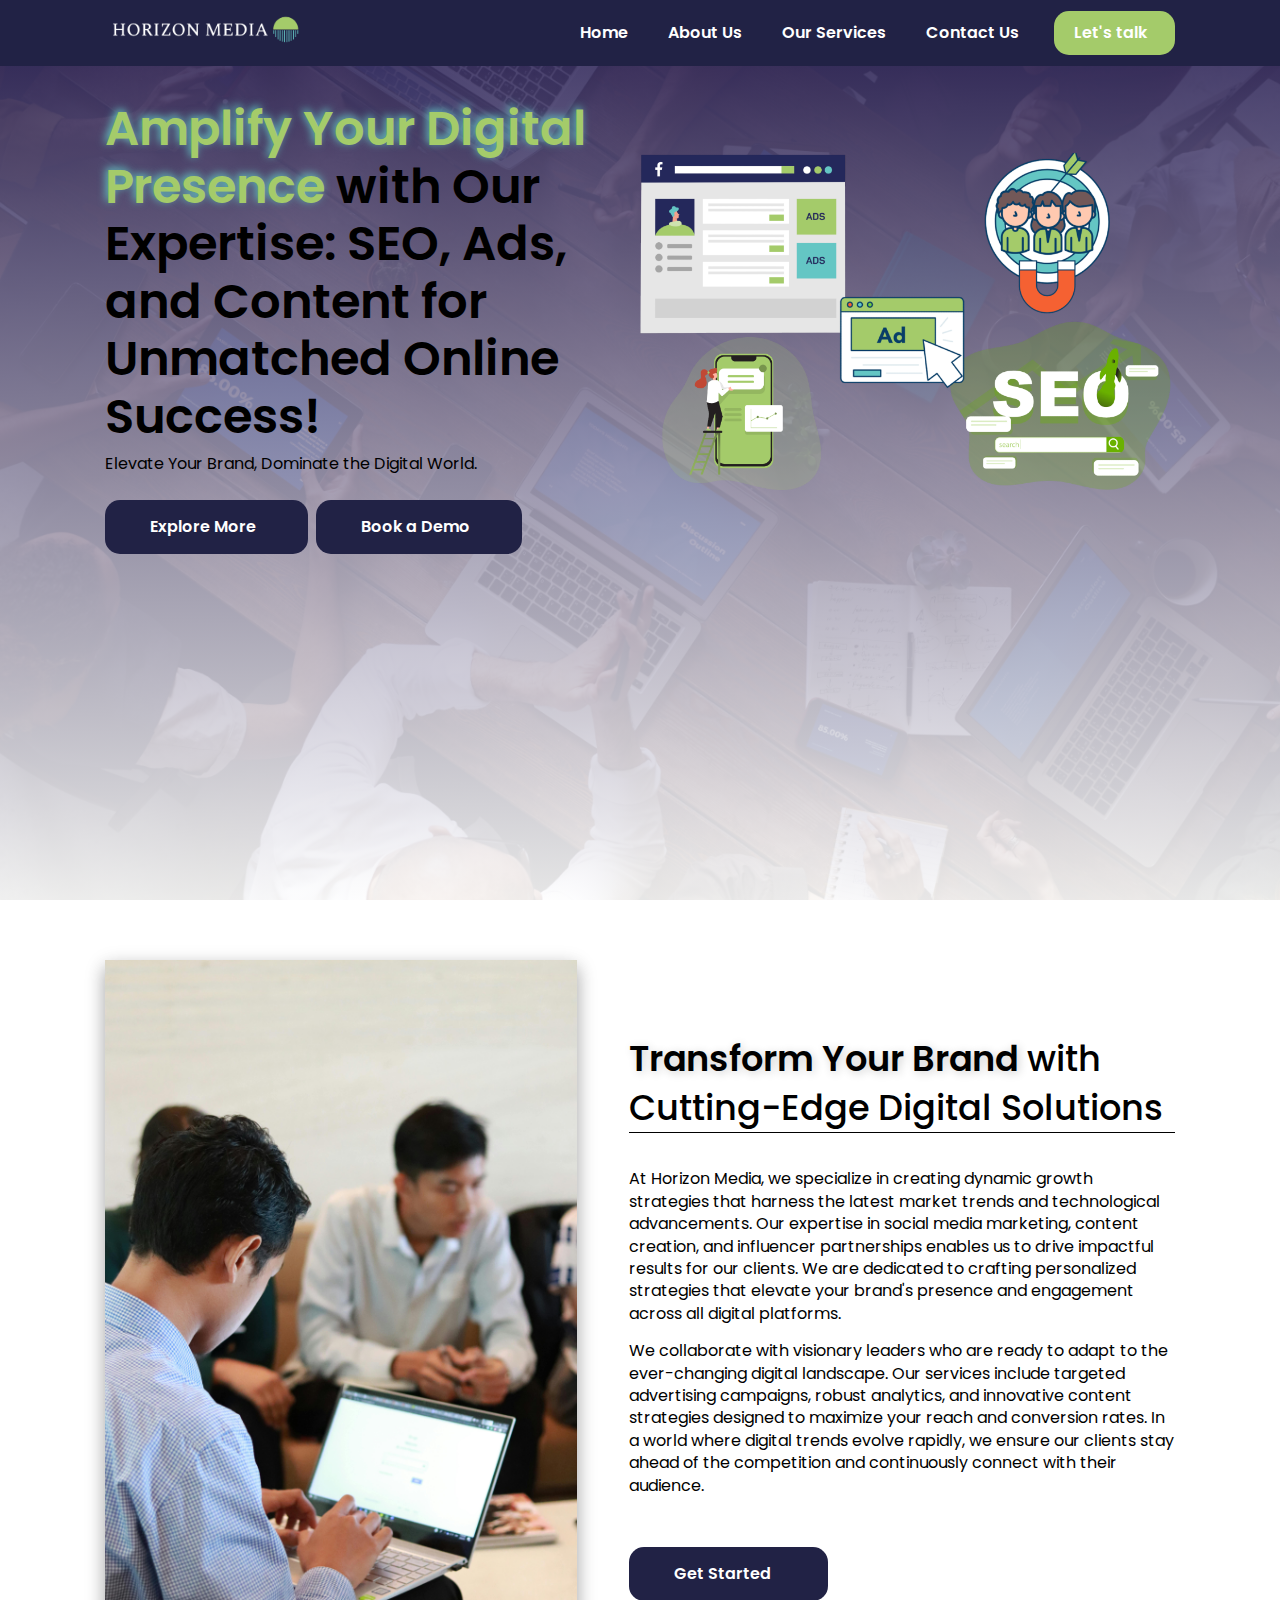
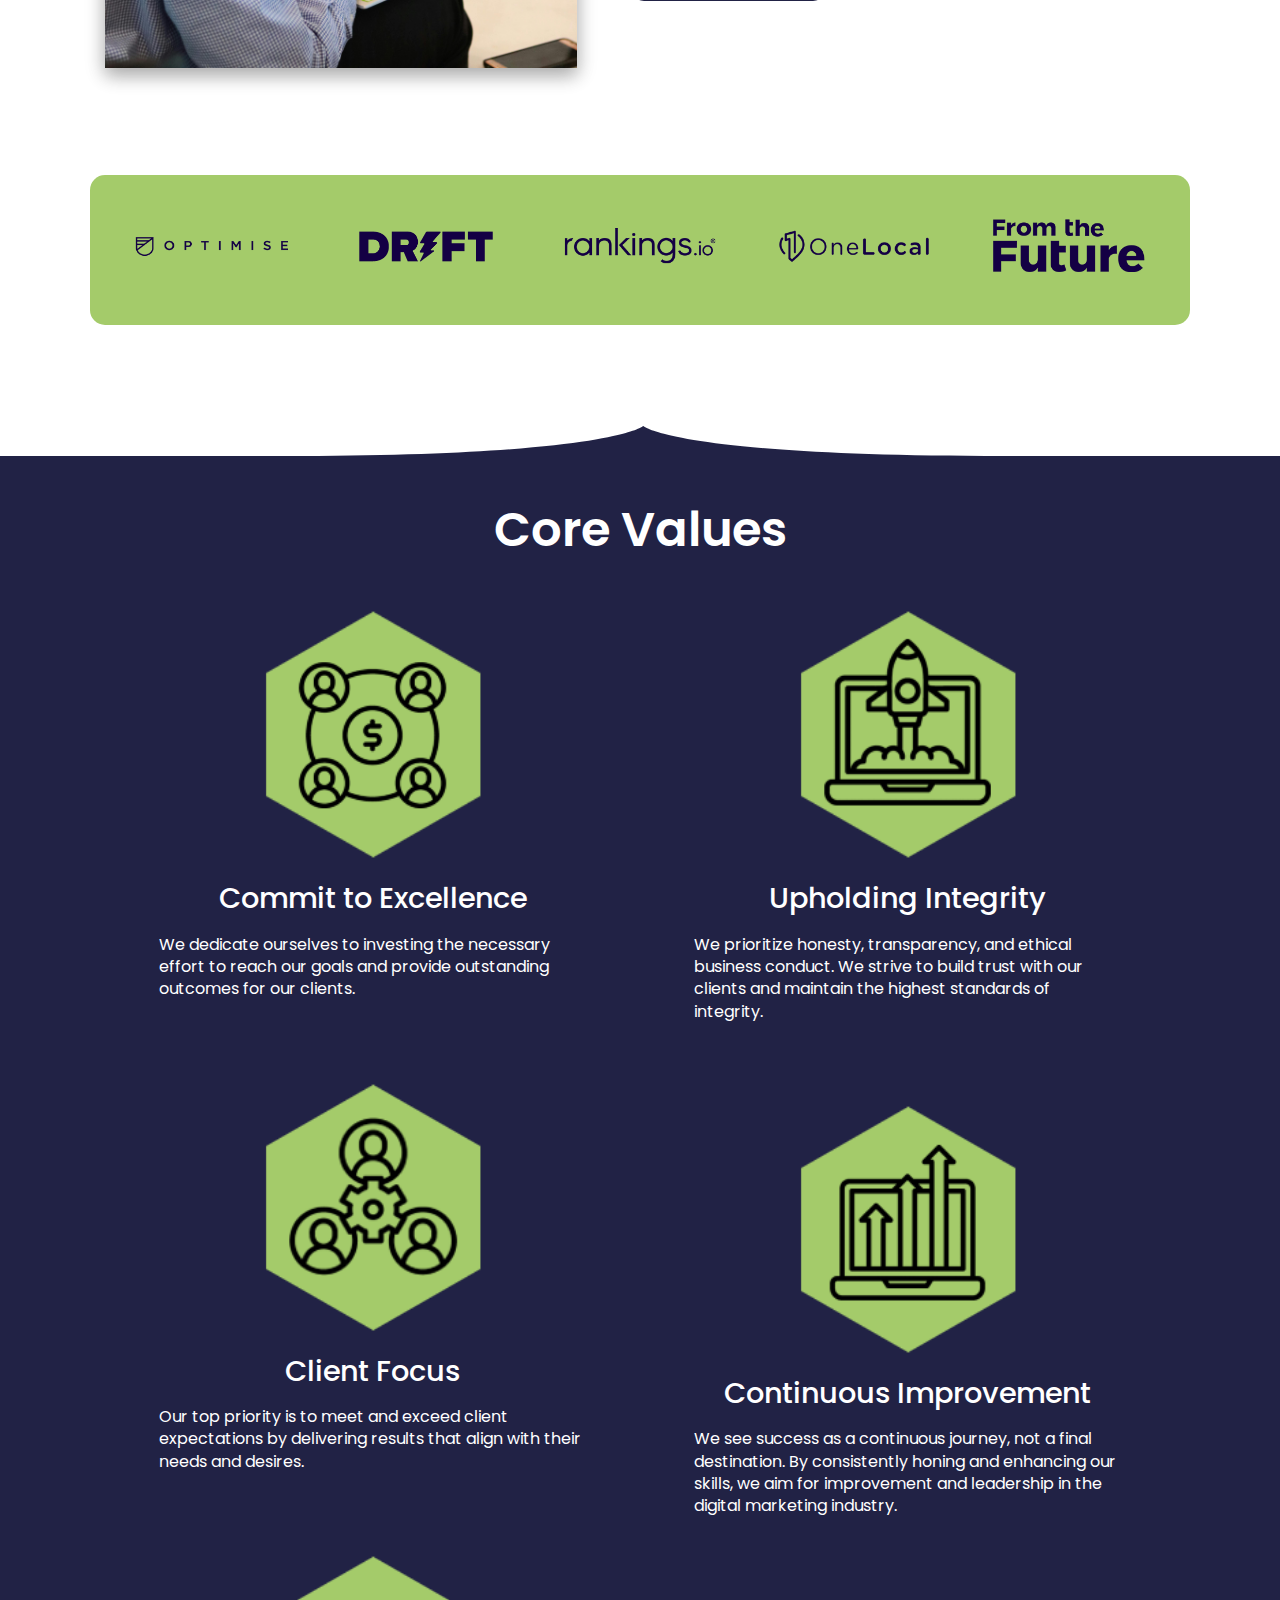
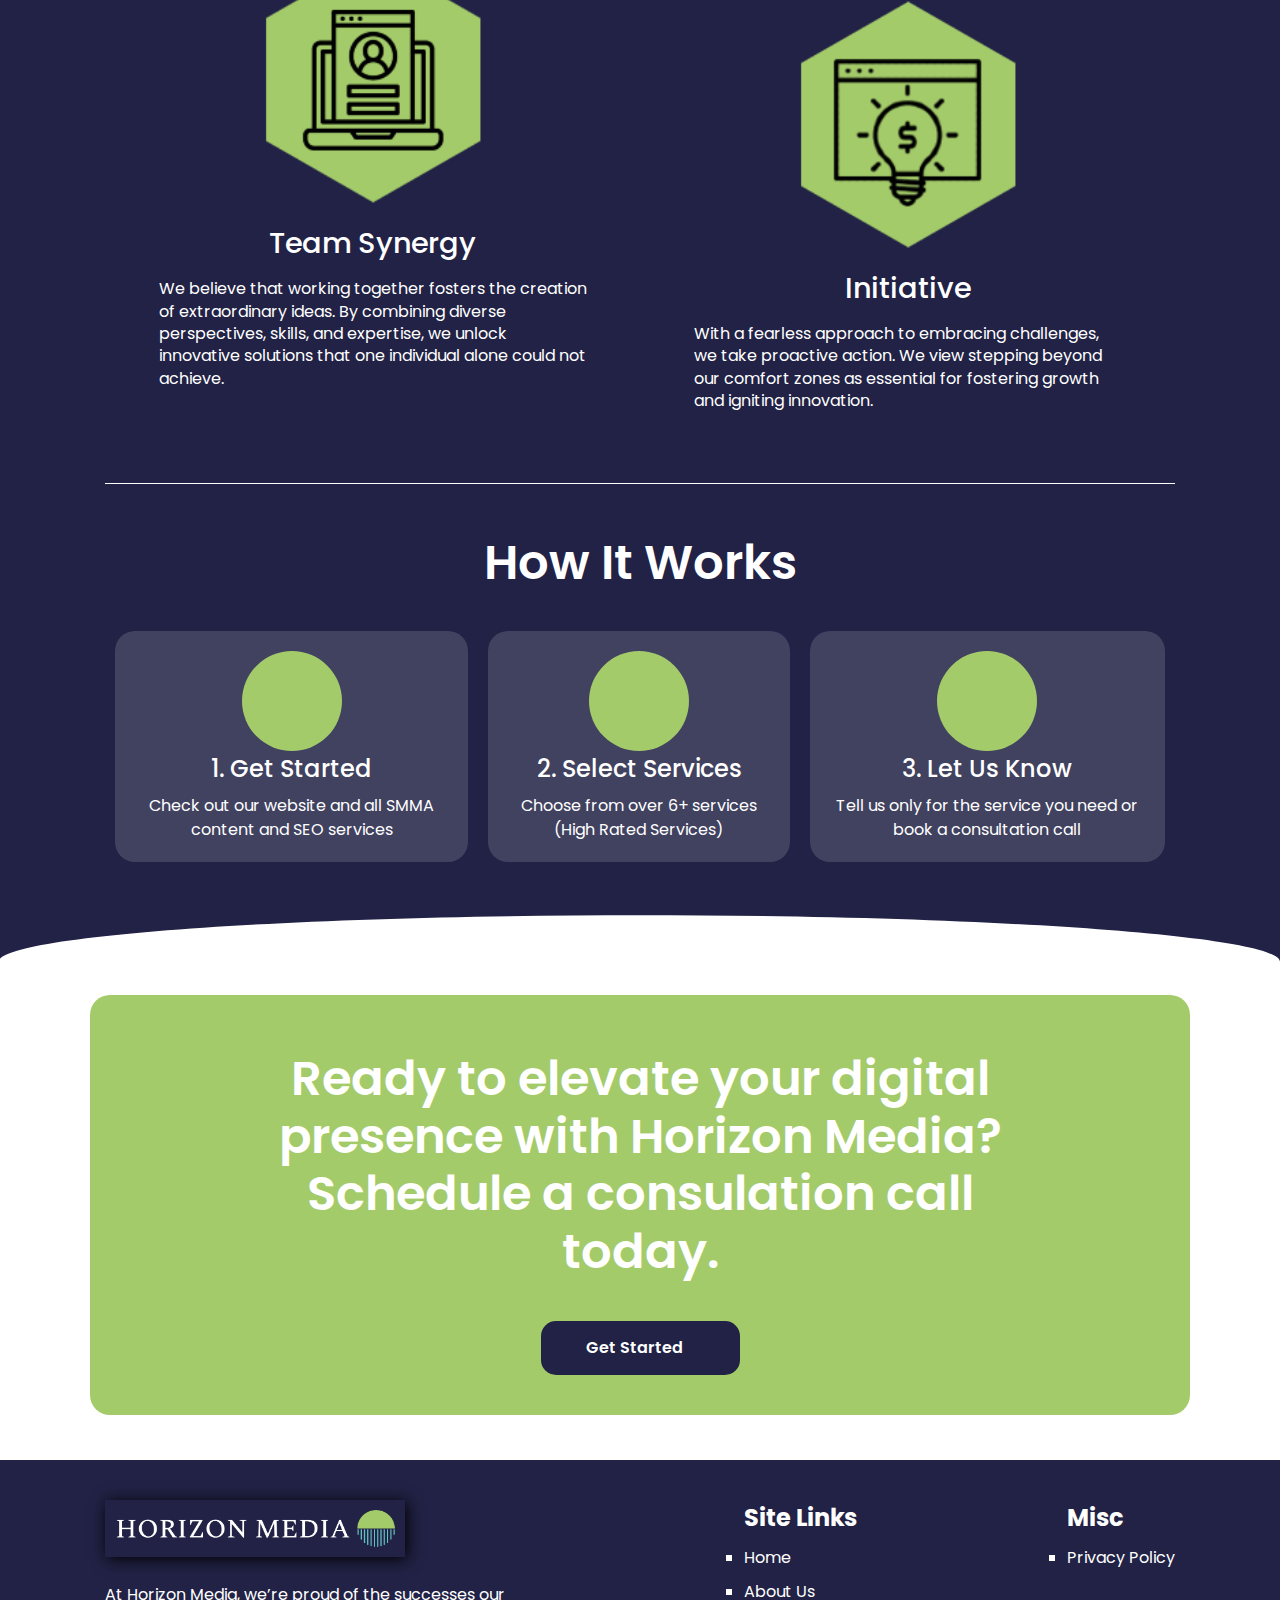
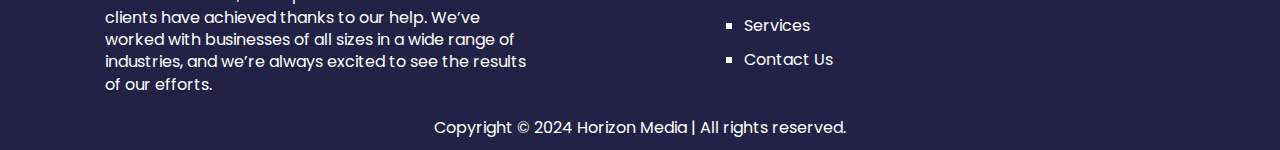
==== commit 9bab2306: "Update index.html" ====
--- a/index.html
+++ b/index.html
@@ -26,13 +26,13 @@
             <a href="index.html">Home</a>
           </li>
           <li>
-            <a href="./pages/about-us.html">About Us</a>
-          </li>
-          <li>
-            <a href="#">Our Services</a>
-          </li>
-          <li>
-            <a href="#">Contact Us</a>
+            <a href="pages/about-us.html">About Us</a>
+          </li>
+          <li>
+            <a href="pages/our-services.html">Our Services</a>
+          </li>
+          <li>
+            <a href="pages/contact-us.html">Contact Us</a>
           </li>
           <li>
             <a class="btn btn-light" href="#"> Let's talk
@@ -53,13 +53,13 @@
             <a href="index.html">Home</a>
           </li>
           <li>
-            <a href="./pages/about-us.html">About Us</a>
-          </li>
-          <li>
-            <a href="#">Our Services</a>
-          </li>
-          <li>
-            <a href="#">Contact Us</a>
+            <a href="pages/about-us.html">About Us</a>
+          </li>
+          <li>
+            <a href="pages/our-services.html">Our Services</a>
+          </li>
+          <li>
+            <a href="pages/contact-us.html">Contact Us</a>
           </li>
           <li>
             <a class="btn btn-light" href="#"> Let's talk
@@ -89,13 +89,6 @@
         <img src="./images/right-image.png" alt="image">
       </div>
     </div>
-    <div class="custom-shape-divider-bottom-1721412749">
-      <svg data-name="Layer 1" xmlns="http://www.w3.org/2000/svg" viewBox="0 0 1200 120" preserveAspectRatio="none">
-          <path d="M0,0V46.29c47.79,22.2,103.59,32.17,158,28,70.36-5.37,136.33-33.31,206.8-37.5C438.64,32.43,512.34,53.67,583,72.05c69.27,18,138.3,24.88,209.4,13.08,36.15-6,69.85-17.84,104.45-29.34C989.49,25,1113-14.29,1200,52.47V0Z" opacity=".25" class="shape-fill"></path>
-          <path d="M0,0V15.81C13,36.92,27.64,56.86,47.69,72.05,99.41,111.27,165,111,224.58,91.58c31.15-10.15,60.09-26.07,89.67-39.8,40.92-19,84.73-46,130.83-49.67,36.26-2.85,70.9,9.42,98.6,31.56,31.77,25.39,62.32,62,103.63,73,40.44,10.79,81.35-6.69,119.13-24.28s75.16-39,116.92-43.05c59.73-5.85,113.28,22.88,168.9,38.84,30.2,8.66,59,6.17,87.09-7.5,22.43-10.89,48-26.93,60.65-49.24V0Z" opacity=".5" class="shape-fill"></path>
-          <path d="M0,0V5.63C149.93,59,314.09,71.32,475.83,42.57c43-7.64,84.23-20.12,127.61-26.46,59-8.63,112.48,12.24,165.56,35.4C827.93,77.22,886,95.24,951.2,90c86.53-7,172.46-45.71,248.8-84.81V0Z" class="shape-fill"></path>
-      </svg>
-  </div>
   </section>
   <!-- Info 1 -->
   <section id="info1" class="info1">
@@ -227,7 +220,7 @@
   <section class="work">
     <div class="container">
       <h1 class="work-heading text-xxl">
-        How It All Works
+        How It Works
       </h1>
       <div class="work-content">
         <div class="work-container">
@@ -305,16 +298,16 @@
         </h2>
         <div class="links">
           <ul>
-            <li><a href="#">Home</a></li>
-          </ul>
-          <ul>
-            <li><a href="#">About Us</a></li>
-          </ul>
-          <ul>
-            <li><a href="#">Services</a></li>
-          </ul>
-          <ul>
-            <li><a href="#">Contact Us</a></li>
+            <li><a href="index.html">Home</a></li>
+          </ul>
+          <ul>
+            <li><a href="pages/about-us.html">About Us</a></li>
+          </ul>
+          <ul>
+            <li><a href="pages/our-services.html">Services</a></li>
+          </ul>
+          <ul>
+            <li><a href="pages/contact-us.html">Contact Us</a></li>
           </ul>
         </div>
       </div>
--- a/style/index.css
+++ b/style/index.css
@@ -114,6 +114,7 @@
   padding-top: 100px;
   display: flex;
   align-items: center;
+  padding-bottom: 40px;
 }
 
 .hero-content{
@@ -154,28 +155,6 @@
 
 .hero-buttons a:hover{
   box-shadow: 0 12px 16px 0 rgba(0,0,0,0.24),0 12px 16px 0 rgba(0,0,0,0.19);
-}
-
-.custom-shape-divider-bottom-1721412749 {
-  position: relative;
-  bottom: 0;
-  left: 0;
-  width: 100%;
-  overflow: hidden;
-  line-height: 0;
-  transform: rotate(180deg);
-  display: none;
-}
-
-.custom-shape-divider-bottom-1721412749 svg {
-  position: relative;
-  display: block;
-  width: calc(100% + 1.3px);
-  height: 35px;
-}
-
-.custom-shape-divider-bottom-1721412749 .shape-fill {
-  fill: #FFFFFF;
 }
 
 /* Info 1 */
@@ -636,12 +615,6 @@
   transition: 0.3s;
 }
 
-@media screen and (min-width: 970px) {
-  .custom-shape-divider-bottom-1721412749 {
-    display: none;
-  }
-}
-
 @media screen and (max-width: 960px) {
   .text-xxl {
     font-size: 2.5rem;
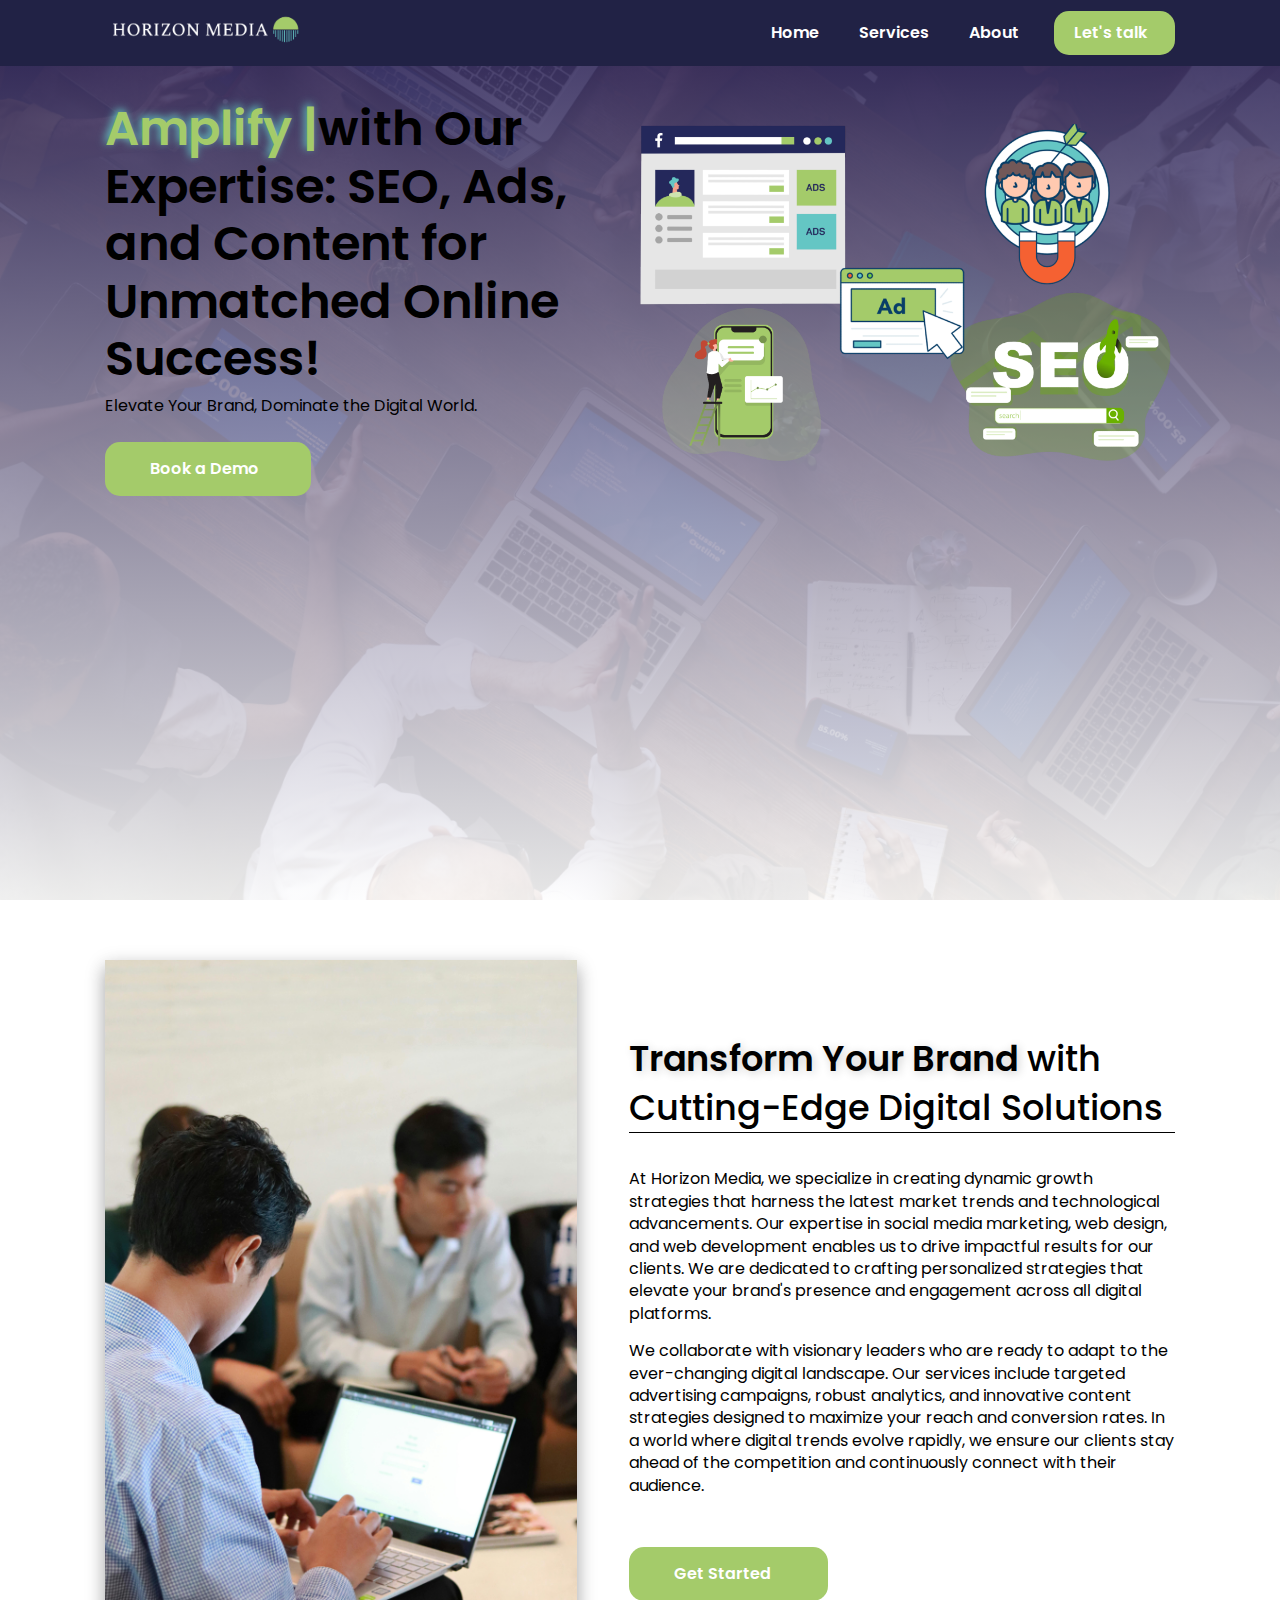
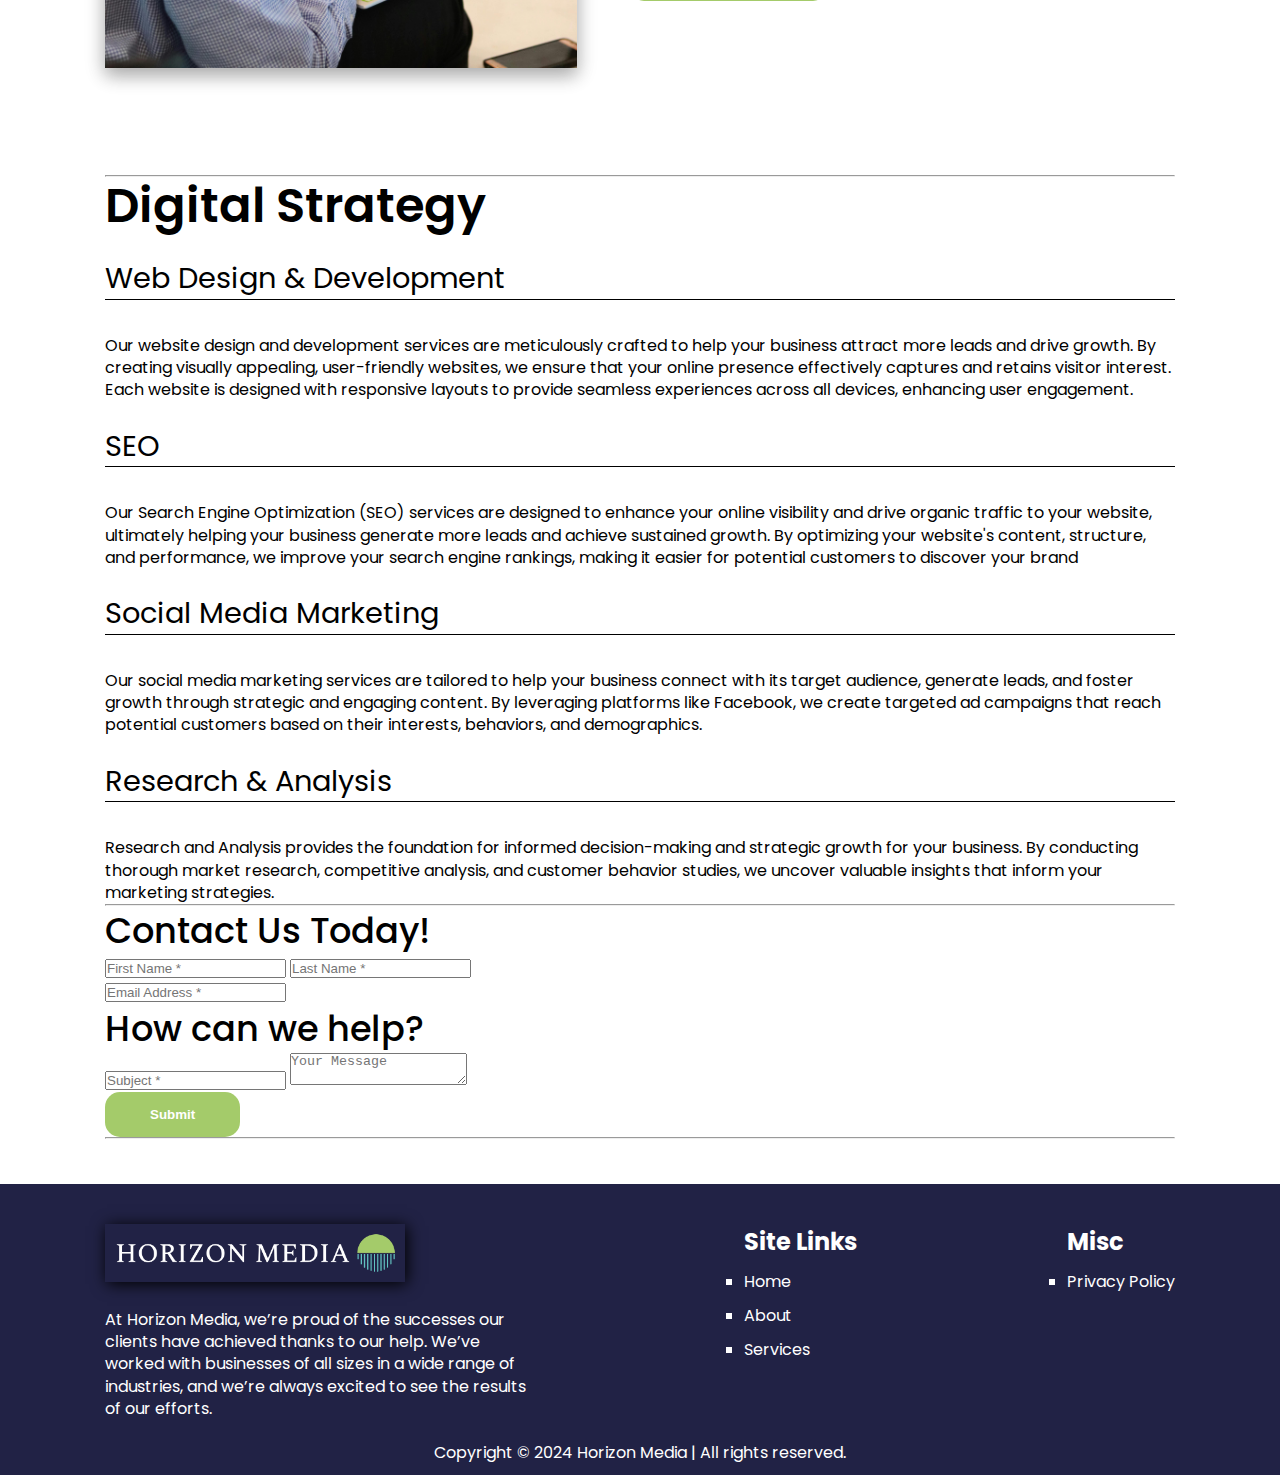
==== commit 01a25253: "Update index.html" ====
--- a/index.html
+++ b/index.html
@@ -15,8 +15,8 @@
   <nav class="navbar">
     <div class="container">
       <div class="logo">
-        <a href="index.html">
-          <img src="images/fullLogo.png" alt="logo">
+        <a href="./index.html">
+          <img src="./images/fullLogo.png" alt="logo">
         </a>
       </div>
       
@@ -26,13 +26,10 @@
             <a href="index.html">Home</a>
           </li>
           <li>
-            <a href="pages/about-us.html">About Us</a>
-          </li>
-          <li>
-            <a href="pages/our-services.html">Our Services</a>
-          </li>
-          <li>
-            <a href="pages/contact-us.html">Contact Us</a>
+            <a href="pages/our-services.html">Services</a>
+          </li>
+          <li>
+            <a href="pages/about-us.html">About</a>
           </li>
           <li>
             <a class="btn btn-light" href="#"> Let's talk
@@ -53,13 +50,10 @@
             <a href="index.html">Home</a>
           </li>
           <li>
+            <a href="pages/our-services.html">Our Services</a>
+          </li>
+          <li>
             <a href="pages/about-us.html">About Us</a>
-          </li>
-          <li>
-            <a href="pages/our-services.html">Our Services</a>
-          </li>
-          <li>
-            <a href="pages/contact-us.html">Contact Us</a>
           </li>
           <li>
             <a class="btn btn-light" href="#"> Let's talk
@@ -75,14 +69,13 @@
     <div class="container">
       <div class="hero-content">
         <h1 class="hero-heading text-xxl">
-          <span>Amplify Your Digital Presence</span> with Our Expertise: SEO, Ads, and Content for Unmatched Online Success!
+          <span id="typewriter" class="title-heading text-xxl">Services</span><span id="cursor" class="text-xxl">|</span>with Our Expertise: SEO, Ads, and Content for Unmatched Online Success!
         </h1>
         <p class="hero-text text-md">
           Elevate Your Brand, Dominate the Digital World.
         </p>
-        <div class="hero-buttons">
-          <a href="#info1" class="btn btn-primary">Explore More<i class="fas fa-arrow-down"></i></a>
-          <a href="#" class="btn btn-primary">Book a Demo <i class="fas fa-laptop"></i></a>
+        <div class="hero-buttons">  
+          <a href="#" class="btn btn-light">Book a Demo <i class="fas fa-laptop"></i></a>
         </div>
       </div>
       <div class="img-container">
@@ -101,183 +94,103 @@
           <span>Transform Your Brand</span> with Cutting-Edge Digital Solutions
         </h1>
         <p class="info-text-top text-md">
-          At Horizon Media, we specialize in creating dynamic growth strategies that harness the latest market trends and technological advancements. Our expertise in social media marketing, content creation, and influencer partnerships enables us to drive impactful results for our clients. We are dedicated to crafting personalized strategies that elevate your brand's presence and engagement across all digital platforms.
+          At Horizon Media, we specialize in creating dynamic growth strategies that harness the latest market trends and technological advancements. Our expertise in social media marketing, web design, and web development enables us to drive impactful results for our clients. We are dedicated to crafting personalized strategies that elevate your brand's presence and engagement across all digital platforms.
         </p>
         <p class="info-text-bottom text-md">
           We collaborate with visionary leaders who are ready to adapt to the ever-changing digital landscape. Our services include targeted advertising campaigns, robust analytics, and innovative content strategies designed to maximize your reach and conversion rates. In a world where digital trends evolve rapidly, we ensure our clients stay ahead of the competition and continuously connect with their audience.
         </p>
         <div class="cta-action">
-          <a href="#" class="btn btn-primary">Get Started<i class="fas fa-arrow-right"></i></a>
-        </div>
-      </div>
-    </div>
-  </section>
-<!-- Sponsors -->
-  <section class="sponsors">
-    <div class="container">
-      <div class="img-container">
-        <img src="images/optimise.png" alt="logo">
-      </div>
-      <div class="img-container">
-        <img src="images/drift-2.png" alt="logo">
-      </div>
-      <div class="img-container">
-        <img src="images/rankings-b.png" alt="logo">
-      </div>
-      <div class="img-container">
-        <img src="images/one-local-b.png" alt="logo">
-      </div>
-      <div class="img-container">
-        <img src="images/ftf-2.png" alt="logo">
-      </div>
+          <a href="#" class="btn btn-light">Get Started<i class="fas fa-arrow-right"></i></a>
+        </div>
+      </div>
+    </div>
+  </section>
+<!-- strat -->
+  <section class="strat">
+    <div class="container">
+      <hr>
+      <div class="content">
+        <h2 class="strat-heading text-xxl">
+          Digital Strategy
+        </h2>
+        <div class="content-box">
+          <div class="content-container">
+            <div class="img-container">
+              <img src="./images/Development.png" alt="">
+            </div>
+            <h2 class="info-heading text-lg">
+              Web Design & Development
+            </h2>
+            <p class="info-text text-md">
+              Our website design and development services are meticulously crafted to help your business attract more leads and drive growth. By creating visually appealing, user-friendly websites, we ensure that your online presence effectively captures and retains visitor interest. Each website is designed with responsive layouts to provide seamless experiences across all devices, enhancing user engagement.
+            </p>
+          </div>
+          <div class="content-container">
+            <div class="img-container">
+              <img src="./images/Data Analytic.png" alt="">
+            </div>
+            <h2 class="info-heading text-lg">
+              SEO
+            </h2>
+            <p class="info-text text-md">
+              Our Search Engine Optimization (SEO) services are designed to enhance your online visibility and drive organic traffic to your website, ultimately helping your business generate more leads and achieve sustained growth. By optimizing your website's content, structure, and performance, we improve your search engine rankings, making it easier for potential customers to discover your brand
+            </p>
+          </div>
+          <div class="content-container">
+            <div class="img-container">
+              <img src="./images/Feedback Audience.png" alt="">
+            </div>
+            <h2 class="info-heading text-lg">
+              Social Media Marketing
+            </h2>
+            <p class="info-text text-md">
+              Our social media marketing services are tailored to help your business connect with its target audience, generate leads, and foster growth through strategic and engaging content. By leveraging platforms like Facebook, we create targeted ad campaigns that reach potential customers based on their interests, behaviors, and demographics.
+            </p>
+          </div>
+          <div class="content-container">
+            <div class="img-container">
+              <img src="./images/Work Flow.png" alt="">
+            </div>
+            <h2 class="info-heading text-lg">
+              Research & Analysis
+            </h2>
+            <p class="info-text text-md">
+              Research and Analysis provides the foundation for informed decision-making and strategic growth for your business. By conducting thorough market research, competitive analysis, and customer behavior studies, we uncover valuable insights that inform your marketing strategies.
+            </p>
+          </div>
+        </div>
+      </div>
+    </div>
+  </section>
+  <section class="contact" id="contact-index">
+    <div class="container">
+      <hr>
+      <form action="https://api.web3forms.com/submit" method="POST">
+        <h2 class="form-heading text-xl">Contact Us Today!</h2>
+        <div class="name-container">
+          <input type="hidden" name="access_key" value="66edd35f-ff37-4e81-9f68-7c776f1c8e91">
+          <input type="text" name="name" placeholder="First Name *" class="contact-inputs" required>
+          <input type="text" name="name" placeholder="Last Name *" class="contact-inputs" required>
+        </div>
+        <input type="email" name="email" placeholder="Email Address *" class="contact-inputs email-box" required>
+
+        <h2 class="form-subheading text-xl">
+          How can we help?
+        </h2>
+        <div class="sub-container">
+          <input type="text" name="subject" placeholder="Subject *" class="contact-inputs subject-box" required>
+        <textarea name="message" placeholder="Your Message" class="contact-inputs"></textarea>
+        </div>
+        <button type="submit" class="btn btn-light">Submit<i class="fa-solid fa-location-arrow"></i></button>
+      </form>
+      <hr>
     </div>
   </section>
 <!-- Values -->
-  <section class="values">
-    <div class="custom-shape-divider-top-1721432529">
-      <svg data-name="Layer 1" xmlns="http://www.w3.org/2000/svg" viewBox="0 0 1200 120" preserveAspectRatio="none">
-          <path d="M1200,0H0V120H281.94C572.9,116.24,602.45,3.86,602.45,3.86h0S632,116.24,923,120h277Z" class="shape-fill"></path>
-      </svg>
-    </div>
-    <div class="container">
-      <h1 class="value-heading text-xxl">
-        Core Values
-      </h1>
-      <div class="value-container">
-        <div class="col-1">
-          <div class="value-content">
-            <div class="img-container">
-              <img src="./images/icon-1.png" alt="">
-            </div>
-            <h2 class="content-heading text-lg">
-              Commit to Excellence
-            </h2>
-            <p class="content-text text-md">
-              We dedicate ourselves to investing the necessary effort to reach our goals and provide outstanding outcomes for our clients.
-            </p>
-          </div>
-          <div class="value-content">
-            <div class="img-container">
-              <img src="./images/icon-2.png" alt="">
-            </div>
-            <h2 class="content-heading text-lg">
-              Client Focus
-            </h2>
-            <p class="content-text text-md">
-              Our top priority is to meet and exceed client expectations by delivering results that align with their needs and desires.
-            </p>
-          </div>
-          <div class="value-content">
-            <div class="img-container">
-              <img src="./images/icon-3.png" alt="">
-            </div>
-            <h2 class="content-heading text-lg">
-              Team Synergy
-            </h2>
-            <p class="content-text text-md">
-              We believe that working together fosters the creation of extraordinary ideas. By combining diverse perspectives, skills, and expertise, we unlock innovative solutions that one individual alone could not achieve.
-            </p>
-          </div>
-        </div>
-        <div class="col-2">
-          <div class="value-content">
-            <div class="img-container">
-              <img src="./images/icon-4.png" alt="">
-            </div>
-            <h2 class="content-heading text-lg">
-              Upholding Integrity
-            </h2>
-            <p class="content-text text-md">
-              We prioritize honesty, transparency, and ethical business conduct. We strive to build trust with our clients and maintain the highest standards of integrity.
-            </p>
-          </div>
-          <div class="value-content">
-            <div class="img-container">
-              <img src="./images/icon-5.png" alt="">
-            </div>
-            <h2 class="content-heading text-lg">
-              Continuous Improvement
-            </h2>
-            <p class="content-text text-md">
-              We see success as a continuous journey, not a final destination. By consistently honing and enhancing our skills, we aim for improvement and leadership in the digital marketing industry.
-            </p>
-          </div>
-          <div class="value-content">
-            <div class="img-container">
-              <img src="./images/icon-6.png" alt="">
-            </div>
-            <h2 class="content-heading text-lg">
-              Initiative
-            </h2>
-            <p class="content-text text-md">
-              With a fearless approach to embracing challenges, we take proactive action. We view stepping beyond our comfort zones as essential for fostering growth and igniting innovation. 
-            </p>
-          </div>
-        </div>
-      </div>
-    </div>
-  </section>
-  <section class="work">
-    <div class="container">
-      <h1 class="work-heading text-xxl">
-        How It Works
-      </h1>
-      <div class="work-content">
-        <div class="work-container">
-          <div class="circle">
-            <i class="fa-solid fa-check"></i>
-          </div>
-          <h2 class="content-heading">
-            1. Get Started
-          </h2>
-          <p class="content-text">
-            Check out our website and all SMMA content and SEO services
-          </p>
-        </div>
-        <div class="work-container">
-          <div class="circle">
-            <i class="fa-solid fa-check"></i>
-          </div>
-          <h2 class="content-heading">
-            2. Select Services
-          </h2>
-          <p class="content-text">
-            Choose from over 6+ services (High Rated Services)
-          </p>
-        </div>
-        <div class="work-container">
-          <div class="circle">
-            <i class="fa-solid fa-check"></i>
-          </div>
-          <h2 class="content-heading">
-            3. Let Us Know
-          </h2>
-          <p class="content-text">
-            Tell us only for the service you need or book a consultation call
-          </p>
-        </div>
-      </div>
-    </div>
-  </section>
-  <section class="call">
-    <div class="custom-shape-divider-top-1721442142">
-      <svg data-name="Layer 1" xmlns="http://www.w3.org/2000/svg" viewBox="0 0 1200 120" preserveAspectRatio="none">
-          <path d="M600,112.77C268.63,112.77,0,65.52,0,7.23V120H1200V7.23C1200,65.52,931.37,112.77,600,112.77Z" class="shape-fill"></path>
-      </svg>
-    </div>
-    <div class="container">
-      <h1 class="call-heading text-xxl">
-        Ready to elevate your digital presence with Horizon Media? Schedule a consulation call today.
-      </h1>
-      <div class="cta-action">
-        <a href="#" class="btn btn-primary">Get Started<i class="fas fa-arrow-right"></i></a>
-      </div>
-    </div>
-  </section>
   <footer>
     <div class="container">
       <div class="col-1">
-        <a href="index.html" class="logo">
+        <a href="./index.html" class="logo">
           <img src="./images/fullLogo.png" alt="">
         </a>
         <p class="footer-text text-md">
@@ -301,13 +214,10 @@
             <li><a href="index.html">Home</a></li>
           </ul>
           <ul>
-            <li><a href="pages/about-us.html">About Us</a></li>
+            <li><a href="pages/about-us.html">About</a></li>
           </ul>
           <ul>
             <li><a href="pages/our-services.html">Services</a></li>
-          </ul>
-          <ul>
-            <li><a href="pages/contact-us.html">Contact Us</a></li>
           </ul>
         </div>
       </div>
@@ -327,5 +237,45 @@
     <p>Copyright © 2024 Horizon Media | All rights reserved.</p>
   </section>
   <script src="js/main.js" defer></script>
+  <script>
+    function sleep(ms) {
+      return new Promise((resolve) => setTimeout(resolve, ms));
+    }
+
+    const phrases = ["Amplify Your Digital Presence", "Elevate Your Digital Visibility","Amplify Your Online Strategy", "Empower Your Digital Brand"];
+    const el = document.getElementById("typewriter");
+
+    let sleepTime = 75;
+
+    let curPhraseIndex = 0;
+
+    const writeLoop = async () => {
+      while (true) {
+        let curWord = phrases[curPhraseIndex];
+        
+        for (let i = 0; i < curWord.length; i++) {
+          el.innerText = curWord.substring(0,i + 1);
+          await sleep(sleepTime); 
+        }
+
+        await sleep(sleepTime * 20);
+
+        for (let i = curWord.length; i > 0; i--) {
+          el.innerText = curWord.substring(0,i - 1);
+          await sleep(sleepTime); 
+        }
+
+        await sleep(sleepTime * 7);
+
+        if (curPhraseIndex === phrases.length - 1) {
+        curPhraseIndex = 0;
+        } else {
+          curPhraseIndex++;
+        }
+      }
+    };
+
+    writeLoop();
+  </script>
 </body>
 </html>
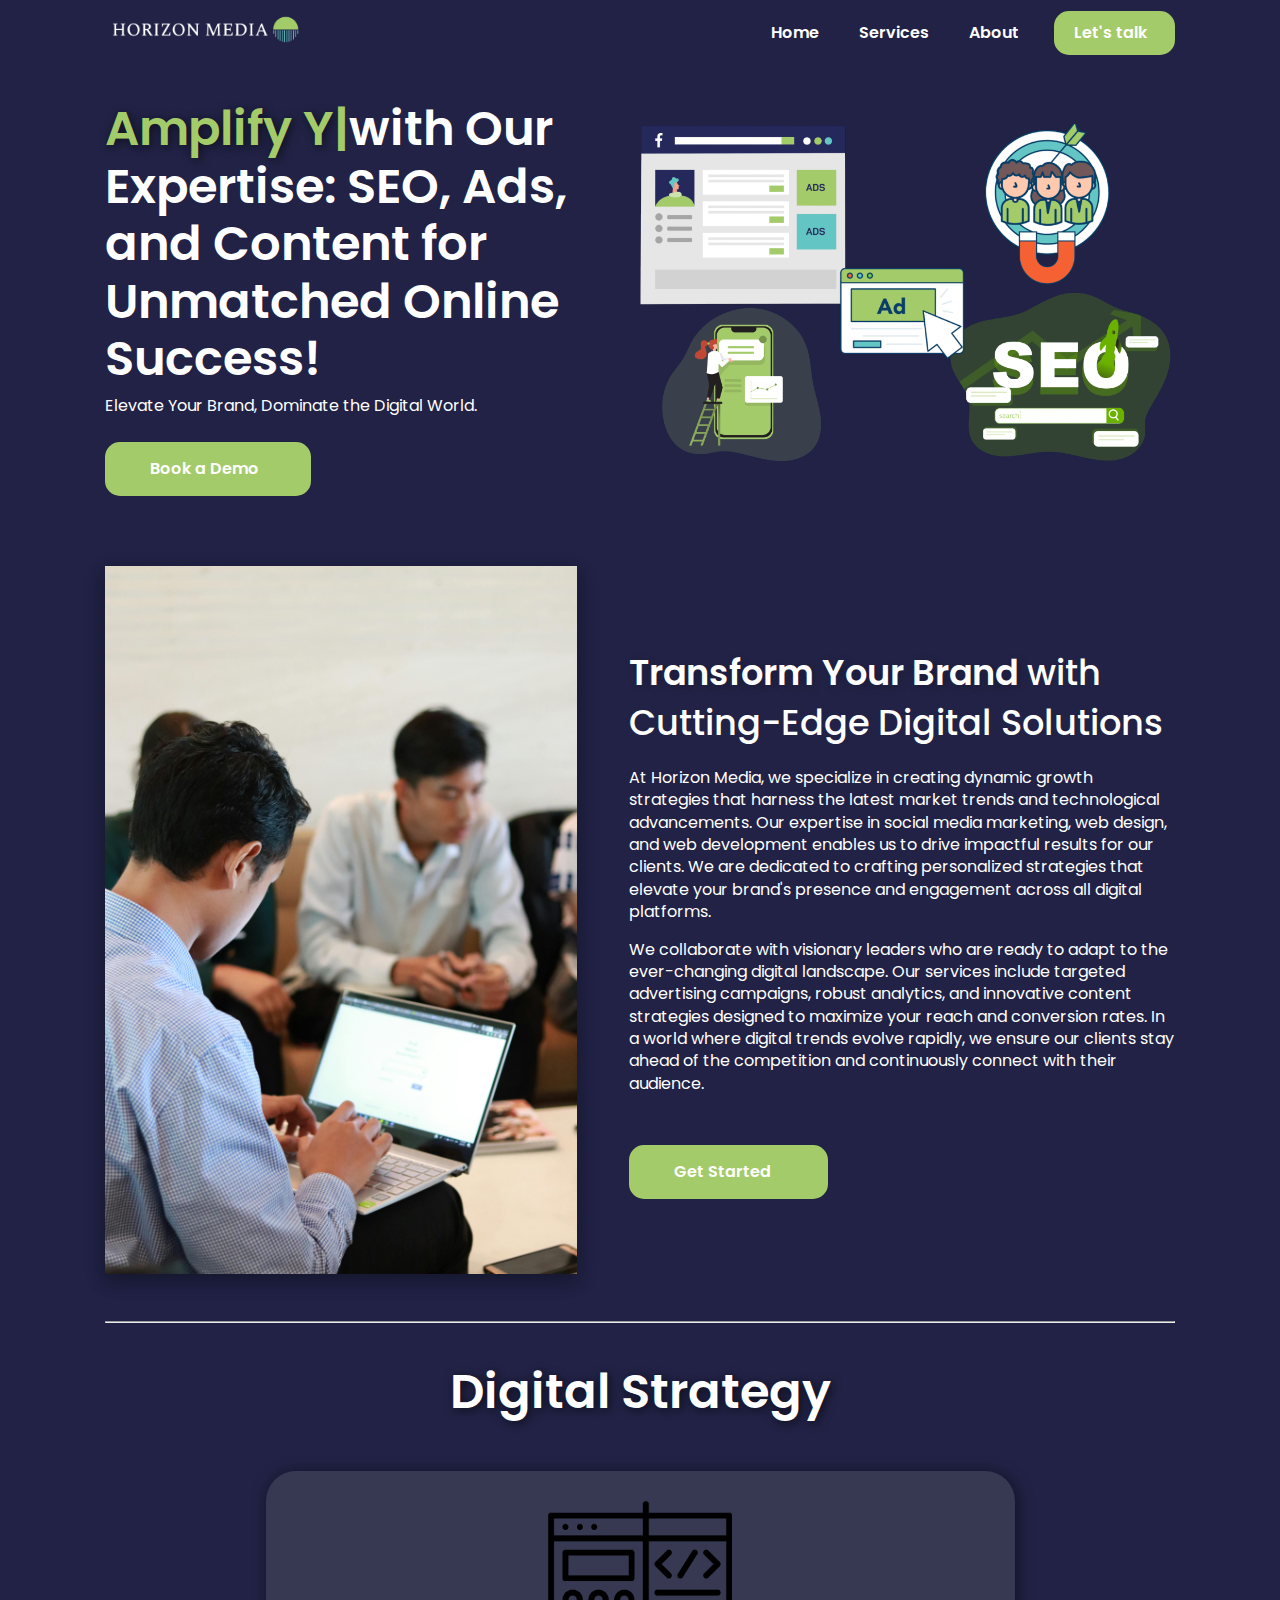
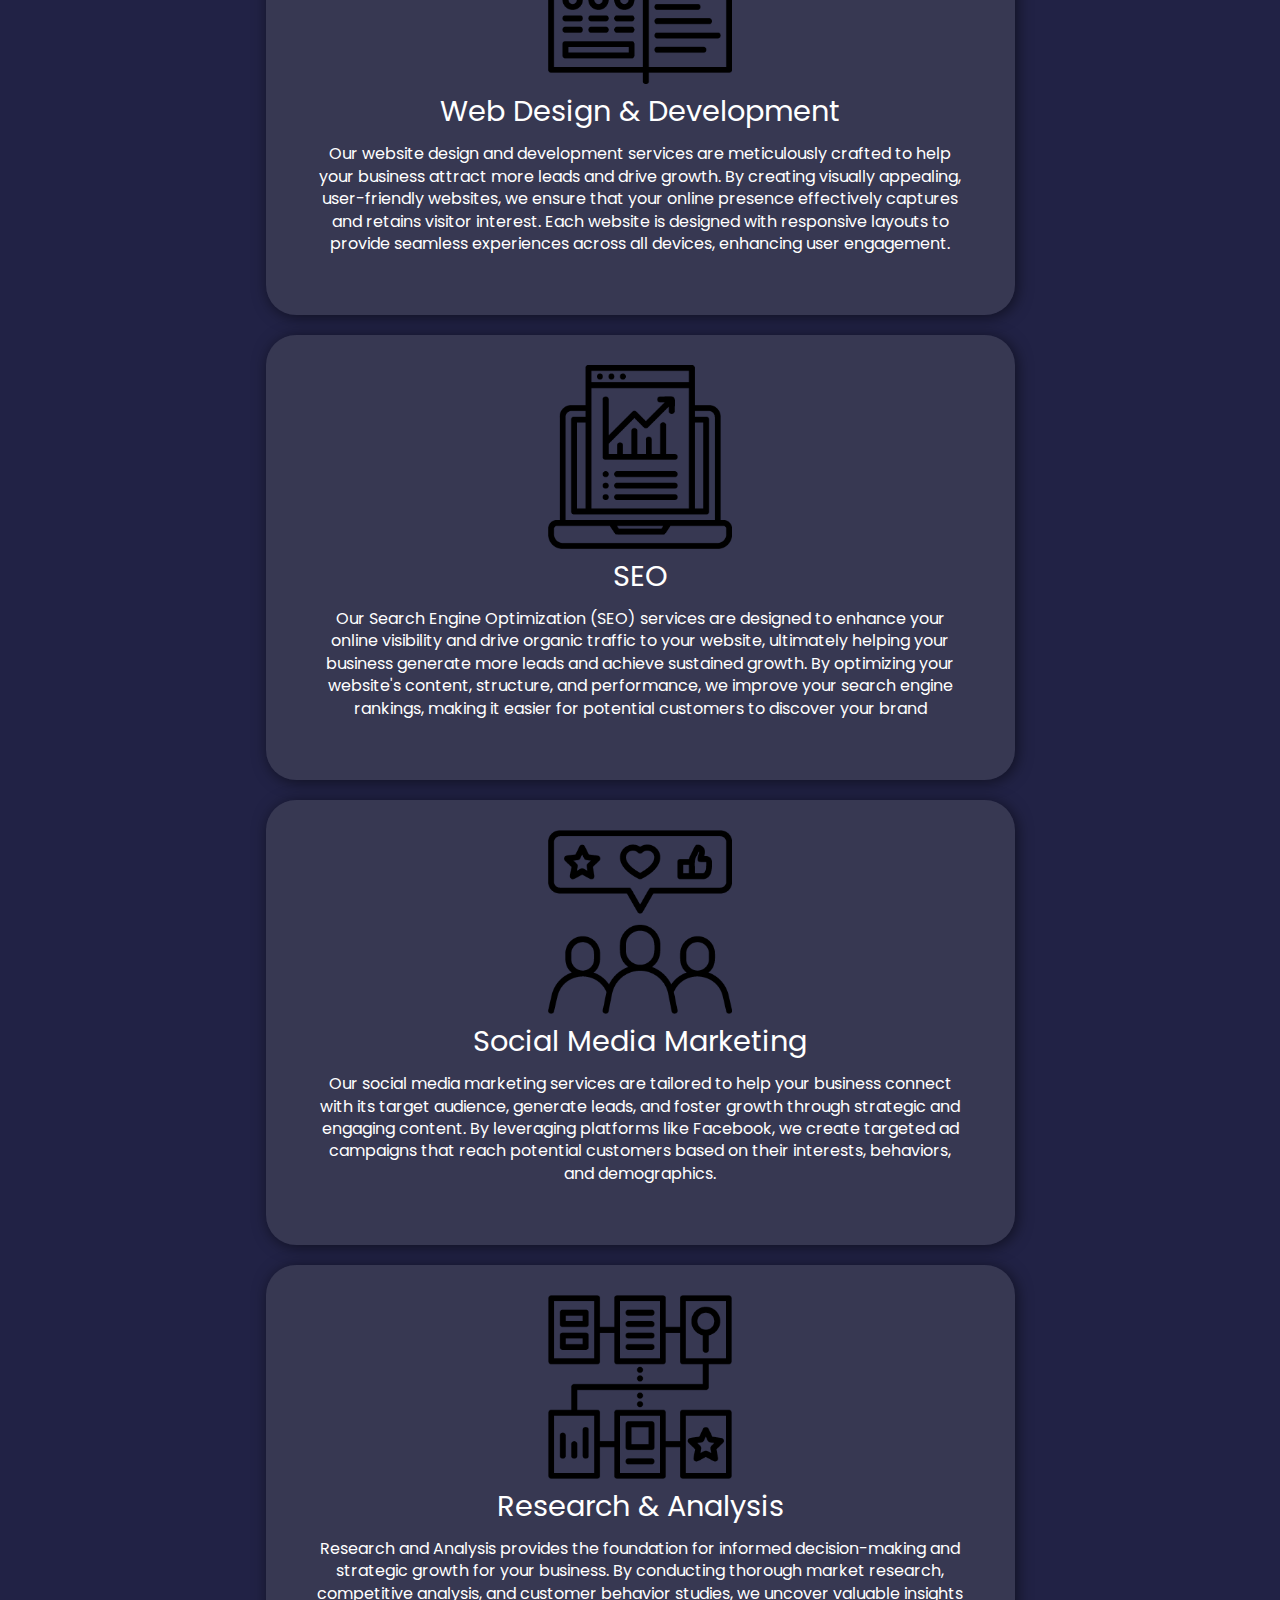
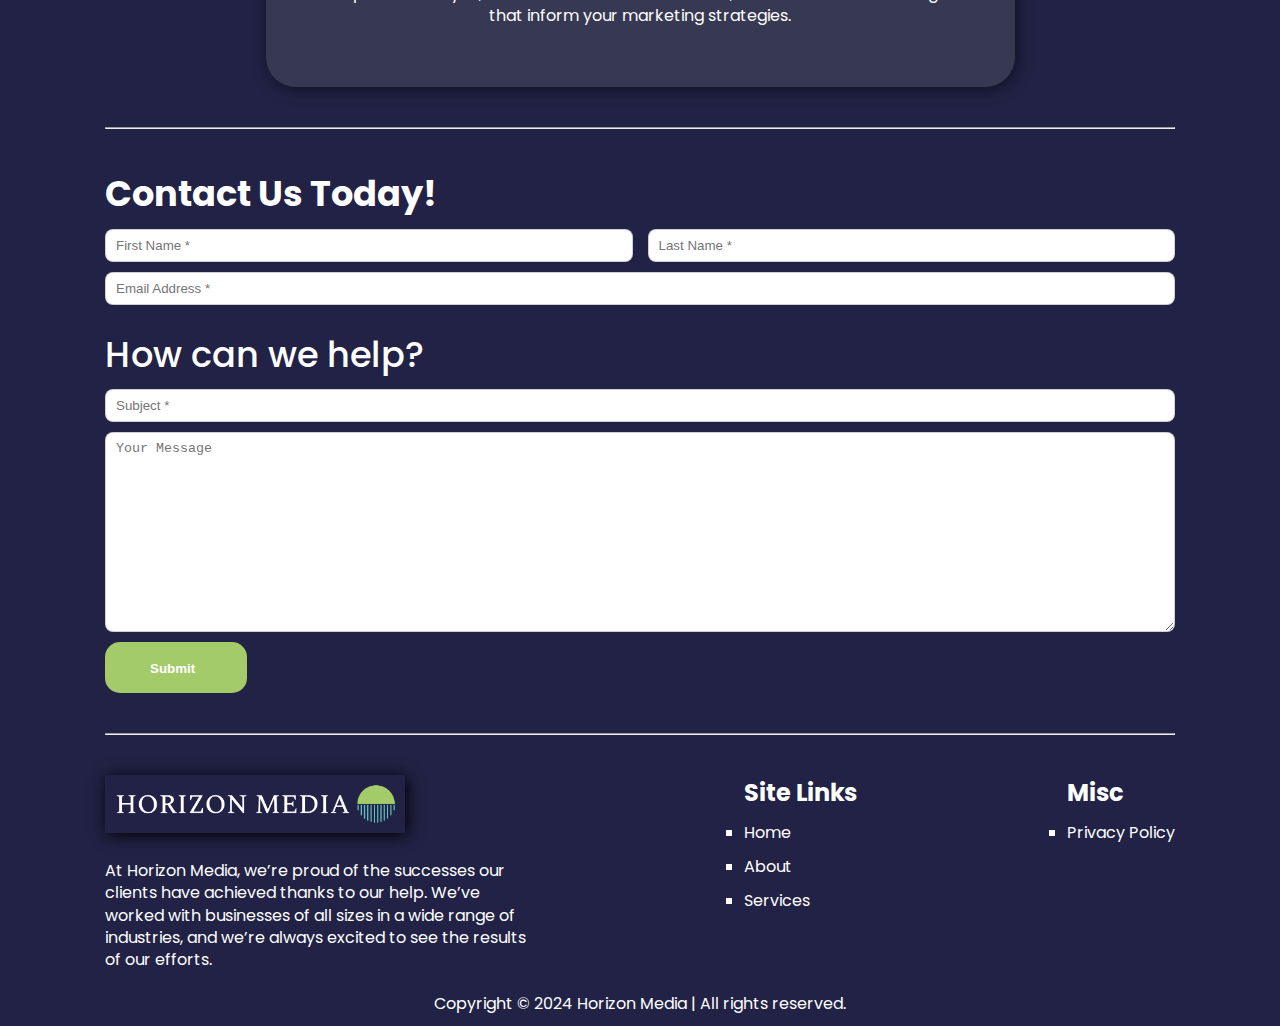
==== commit fd72d939: "Update index.html" ====
--- a/index.html
+++ b/index.html
@@ -258,14 +258,14 @@
           await sleep(sleepTime); 
         }
 
-        await sleep(sleepTime * 20);
+        await sleep(sleepTime * 27);
 
         for (let i = curWord.length; i > 0; i--) {
           el.innerText = curWord.substring(0,i - 1);
           await sleep(sleepTime); 
         }
 
-        await sleep(sleepTime * 7);
+        await sleep(sleepTime * 4);
 
         if (curPhraseIndex === phrases.length - 1) {
         curPhraseIndex = 0;
--- a/style/index.css
+++ b/style/index.css
@@ -36,6 +36,10 @@
 
 img { 
   max-width: 100%;
+}
+
+section {
+  background-color: #212245;
 }
 
 /* NavBar */
@@ -102,12 +106,8 @@
 
 .hero {
   position: relative;
-  background-image: linear-gradient(rgba(44, 34, 87, 0.9), rgba(255, 255, 255, 0.9)),url("../images/hero-bg.jpg");
-  background-repeat: no-repeat;
-  background-position: center;
-  background-size: cover;
-  height: 100vh;
-  width: 100%;
+  background-color: #212245;
+  color: white;
 }
 
 .hero .container {
@@ -115,6 +115,7 @@
   display: flex;
   align-items: center;
   padding-bottom: 40px;
+  height: min-content;
 }
 
 .hero-content{
@@ -132,7 +133,6 @@
 
 .hero-heading span {
 color: #A4CB6A;
-text-shadow: -2px -2px 8px var(--scd-clr);
 }
 
 .img-container {
@@ -143,11 +143,6 @@
   width: 100%;
 }
 
-.hero-buttons {
-  display: flex;
-  flex-wrap: wrap-reverse;
-  gap: 8px;
-}
 
 .hero-buttons a i {
   margin-left: 7px;
@@ -156,6 +151,23 @@
 .hero-buttons a:hover{
   box-shadow: 0 12px 16px 0 rgba(0,0,0,0.24),0 12px 16px 0 rgba(0,0,0,0.19);
 }
+
+#typewriter {
+  text-shadow: 2px 2px 10px rgba(0, 0, 0, 0.578);
+}
+
+#cursor {
+  animation: blink 1s linear infinite;
+}
+
+@keyframes blink {
+  0% {
+    opacity: 100%;
+  }
+  50% {
+    opacity: 0%;
+  }
+} 
 
 /* Info 1 */
 
@@ -167,9 +179,9 @@
 .info1 .container{
   display: flex;
   align-items: center;
-  margin-top: 60px;
-  position: relative;
-  margin-bottom: 100px;
+  position: relative;
+  padding-bottom: 40px;
+  padding-top: 30px;
 }
 
 .info1 .container .img-container {
@@ -178,11 +190,11 @@
 
 .info-content {
   width: 51%;
+  color: white;
 }
 
 .info-heading{
-  margin-bottom: 35px;
-  border-bottom: 1px solid black;
+  margin-bottom: 20px;
 }
 
 .info-heading span {
@@ -191,6 +203,7 @@
 }
 
 .info-text-top {
+  margin-top: 20px;
   margin-bottom: 15px;
 }
 
@@ -206,201 +219,139 @@
   box-shadow: 5px 5px 15px rgba(0, 0, 0, 0.368);
 }
 
-/* values */
-
-.custom-shape-divider-top-1721432529 {
-  position: relative;
-  top: 0;
-  left: 0;
+/* strategy */
+
+.strat .container {
+  color: white;
+  padding-bottom: 40px;
+}
+
+.strat-heading {
+  padding-top: 40px;
+  padding-bottom: 50px;
+  text-shadow: 2px 2px 10px rgba(0, 0, 0, 0.623);
+}
+
+.strat .info-heading {
+  margin-bottom: 12px;
+}
+
+.strat .container {
+  text-align: center;
+}
+
+.content-box {
+  display: flex;
+  flex-direction: column;
+  gap: 20px;
+  align-items: center;
+}
+
+.content-box .content-container {
+  padding-top: 30px;
+  padding-bottom: 60px;
+}
+
+.strat .img-container {
+  margin: 0 auto;
+}
+
+.strat .img-container img {
+  width: 50%;
+}
+
+.strat .info-text {
+  width: 90%;
+  margin: 0 auto;
+}
+
+.strat .content-container {
+  background-color: rgba(128, 128, 128, 0.237);
+  border-radius: 30px;
+  width: 70%;
+  padding-inline: 15px;
+  box-shadow: 2px 2px 15px rgba(0, 0, 0, 0.534); 
+}
+
+/* contact form */
+
+
+.contact .container {
+  color: white;
+}
+
+.contact form {
+  padding-bottom: 40px;
+}
+
+h2.form-heading {
+  padding-top: 40px;
+  font-weight: 700;
+}
+
+.form-heading,
+.form-subheading {
+  margin-bottom: 10px;
+}
+
+.email-box {
   width: 100%;
-  overflow: hidden;
-  line-height: 0;
-}
-
-.custom-shape-divider-top-1721432529 svg {
-  position: relative;
-  display: block;
-  width: calc(100% + 1.3px);
-  height: 31px;
-}
-
-.custom-shape-divider-top-1721432529 .shape-fill {
-  fill: #FFFFFF;
-}
-
-.values {
-  background-color: #212245;
-}
-
-.values h1,
-.values h2,
-.values p {
-  color: white;
-}
-
-.values .container  {
-  padding-top: 45px;
-}
-
-.values .container h1 {
-  text-align: center;
-  font-weight: 600;
-}
-
-.value-container {
-  display: flex;
-  margin-top: 40px;
-  border-bottom: 1px solid white;
-}
-
-.value-container .col-1,
-.value-container .col-2{
+}
+
+.form-subheading {
+  margin-top: 25px;
+}
+
+.name-container {
+  width: 100%;
+  display: flex;
+  gap: 15px;
+}
+
+.contact-inputs {
+  padding: 8px 10px;
+  border: 1px solid rgba(128, 128, 128, 0.381);
+  outline: none;
+  font-weight: 500;
+  color: black;
+  border-radius: 8px;
+}
+
+.name-container {
+  margin-bottom: 10px;
+}
+
+.name-container .contact-inputs {
   width: 50%;
 }
 
-.value-content {
-  display: flex;
-  align-items: center;
+.subject-box,
+textarea{
+  margin-bottom: 10px;
+}
+
+
+textarea {
+  height: 200px;
+  resize: vertical;
+}
+
+.contact-inputs:focus {
+  border: 2px solid rgb(244, 157, 6);
+}
+
+.sub-container {
+  display: flex;
   flex-direction: column;
-  margin-bottom: 70px;
-}
-
-h2.content-heading {
-  font-weight: 500;
-  text-align: center;
-}
-
-.value-content .content-text {
-  width: 80%;
-  margin-top: 15px;
-}
-
-
-
-
-/* Sponsors */
-.sponsors .container {
-  background-color: var(--acc-clr);
-  height: 150px;
-  display: flex;
-  align-items: center;
-  border-radius: 15px;
-  margin-bottom: 100px;
-}
-
-.sponsors .container .img-container{
-  margin-inline: 30px;
-}
-
-.sponsors .container .img-container img {
-  width: 100%;
-}
-
-/* work */
-
-.work {
-  background-color: #212245;
-}
-
-.work .container {
-  padding-top: 50px;
-  color: white;
-  padding-bottom: 50px;
-}
-
-.work-heading {
-  text-align: center;
-}
-
-.work-content {
-  display: flex;
-  margin-top: 40px;
-}
-
-.work-container {
-  display: flex;
-  flex-direction: column;
-  align-items: center;
-  background-color: rgba(255, 255, 255, 0.146);
-  border-radius: 20px;
-  margin-inline: 10px;
-  padding: 20px;
-}
-
-.work-container .circle {
-  width: 100px;
-  height: 100px;
-  background-color: var(--acc-clr);
-  border-radius: 50px;
-  display: flex;
-  justify-content: center;
-  align-items: center;
-}
-
-.work-container .circle i {
-  font-weight: 900;
-  font-size: 45px;
-}
-
-.work-container .content-text {
-  margin-top: 7px;
-  text-align: center;
-}
-
-
-/* call */
-
-.custom-shape-divider-top-1721442142 {
-  position: relative;
-  top: 0;
-  left: 0;
-  width: 100%;
-  overflow: hidden;
-  line-height: 0;
-  transform: rotate(180deg);
-}
-
-.custom-shape-divider-top-1721442142 svg {
-  position: relative;
-  display: block;
-  width: calc(100% + 1.3px);
-  height: 53px;
-}
-
-.custom-shape-divider-top-1721442142 .shape-fill {
-  fill: var(--main-clr);
-}
-
-.call {
-  background-color: white;
-}
-
-.call .container {
-  background-color: #A4CB6A;
-  border-radius: 20px;
-  margin-top: 30px;
-  color: white;
-  padding-top: 55px;
-  padding-bottom: 40px;
-  display: flex;
-  flex-direction: column;
-  align-items: center;
-}
-
-.call-heading {
-  text-align: center;
-  width: 70%;
-  margin: 0 auto;
-}
-
-.call .container .cta-action {
-  margin-top: 40px;
-}
-
-.call .container .cta-action a:hover {
-  background-color: #212245e8;
-  color: white;
-  box-shadow: 5px 5px 15px var(--scd-clr);
+}
+
+button i {
+  margin-left: 7px;
+  font-size: large;
+}
+
+button:hover {
+  box-shadow: 2px 2px 10px var(--main-clr);
 }
 
 
@@ -425,7 +376,6 @@
 }
 
 footer .container {
-  margin-top: 45px;
   display: flex;
   justify-content: space-between;
   padding-top: 40px;
@@ -549,22 +499,6 @@
   text-align: center;
 }
 
-/* sponsors media query */
-
-@media screen and (max-width: 1000px) {
-  .sponsors .container .img-container:last-child{
-    display: none;
-  }
-}
-
-@media screen and (max-width: 766px) {
-  .sponsors .container .img-container:nth-child(4){
-    display: none;
-  }
-  .sponsors .container .img-container:nth-child(5){
-    display: none;
-  }
-}
 
 /* Hamburger Button */
 .hamburger-button {
@@ -580,7 +514,7 @@
 .hamburger-button .hamburger-line {
   width: 30px;
   height: 3px;
-  background: #ffffff;
+  background: #fff;
   margin: 6px 0;
 }
 
@@ -592,8 +526,8 @@
   width: 250px;
   height: 100%;
   z-index: 900;
-  background-color: white;
-  box-shadow: 0px 0px 10px rgba(0,0,0,0.2);
+  background-color: #212245;
+  box-shadow: 2px 2px 20px rgba(0, 0, 0, 0.671);
   transition: right 0.3s ease-in-out;
 }
 
@@ -613,6 +547,12 @@
 .mobile-menu ul li a {
   font-size: 20px;
   transition: 0.3s;
+  color: #fff;
+}
+
+
+.mobile-menu ul li a.btn:hover {
+  box-shadow: 1px 1px 10px var(--scd-clr);
 }
 
 @media screen and (max-width: 960px) {
@@ -621,7 +561,7 @@
   }
 
   .hero .container {
-    flex-direction: column-reverse;
+    flex-direction: column;
   }
 
   .hero .container .hero-content {
@@ -630,11 +570,7 @@
   }
   
   .hero .container .img-container {
-    width: 100%;
-  }
-
-  .hero {
-    background-image: linear-gradient(rgba(44, 34, 87, 0.9), rgba(143, 143, 143, 0.9)),url("../images/hero-bg.jpg");
+    display: none;
   }
 
   .hero-buttons {
@@ -648,7 +584,8 @@
   }
 
   .info1 .container .img-container {
-    width: 70%;
+    width: 90%;
+    text-align: center;
   }
 
   .info1 .container .info-content {
@@ -675,11 +612,11 @@
   }
 
   div.mobile-menu ul li a{
-    color: black;
+    color: #fff;
   }
 
   .hamburger-button .hamburger-line{
-    background-color: black;
+    background-color: white;
   }
 
   .value-container {
@@ -692,14 +629,14 @@
     width: 100%;
   }
 
-  .work-content {
-    flex-direction: column;
-    gap: 20px;
-  }
-
-  .call-heading {
+  .strat .content-box .content-container {
     width: 100%;
   }
+
+  .strat .content-box .info-text {
+    width: 95%;
+  }
+
 
   footer .container {
     flex-direction: column;
@@ -709,7 +646,7 @@
   footer .container .col-1,
   footer .container .col-2,
   footer .container .col-3 {
-    width: 90%;
+    width: 100%;
   }
 
   footer .container .col-2,
@@ -717,11 +654,22 @@
     margin-top: 10px;
   }
 
+  footer .container .col-2 .links,
+  footer .container .col-3 .links {
+    padding-inline: 15px;
+  }
+
   .copyright {
     padding: 25px 0;
   }
 }
 
-@media screen and (max-width: 500px) {
-
-}
+@media screen and (max-width: 600px) {
+  .name-container {
+    flex-direction: column;
+  }
+
+  .name-container .contact-inputs {
+    width: 100%;
+  }
+}
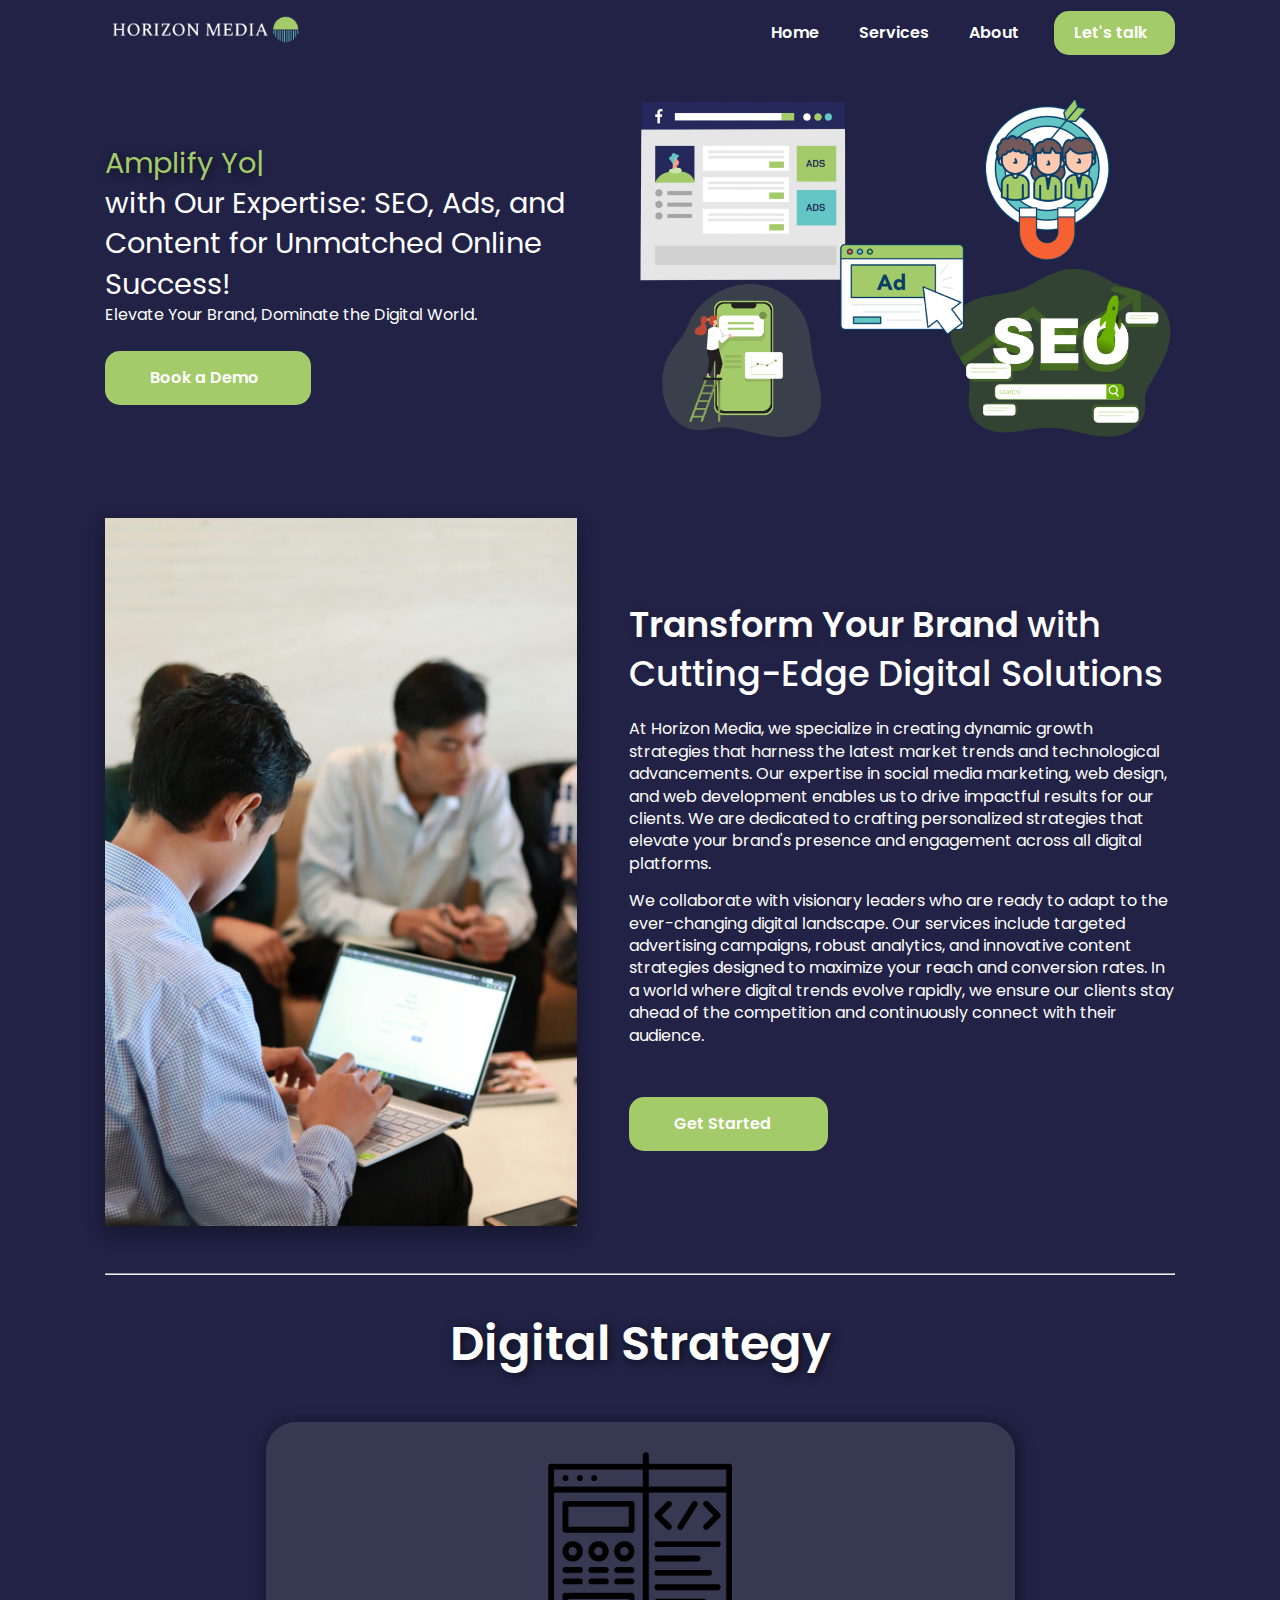
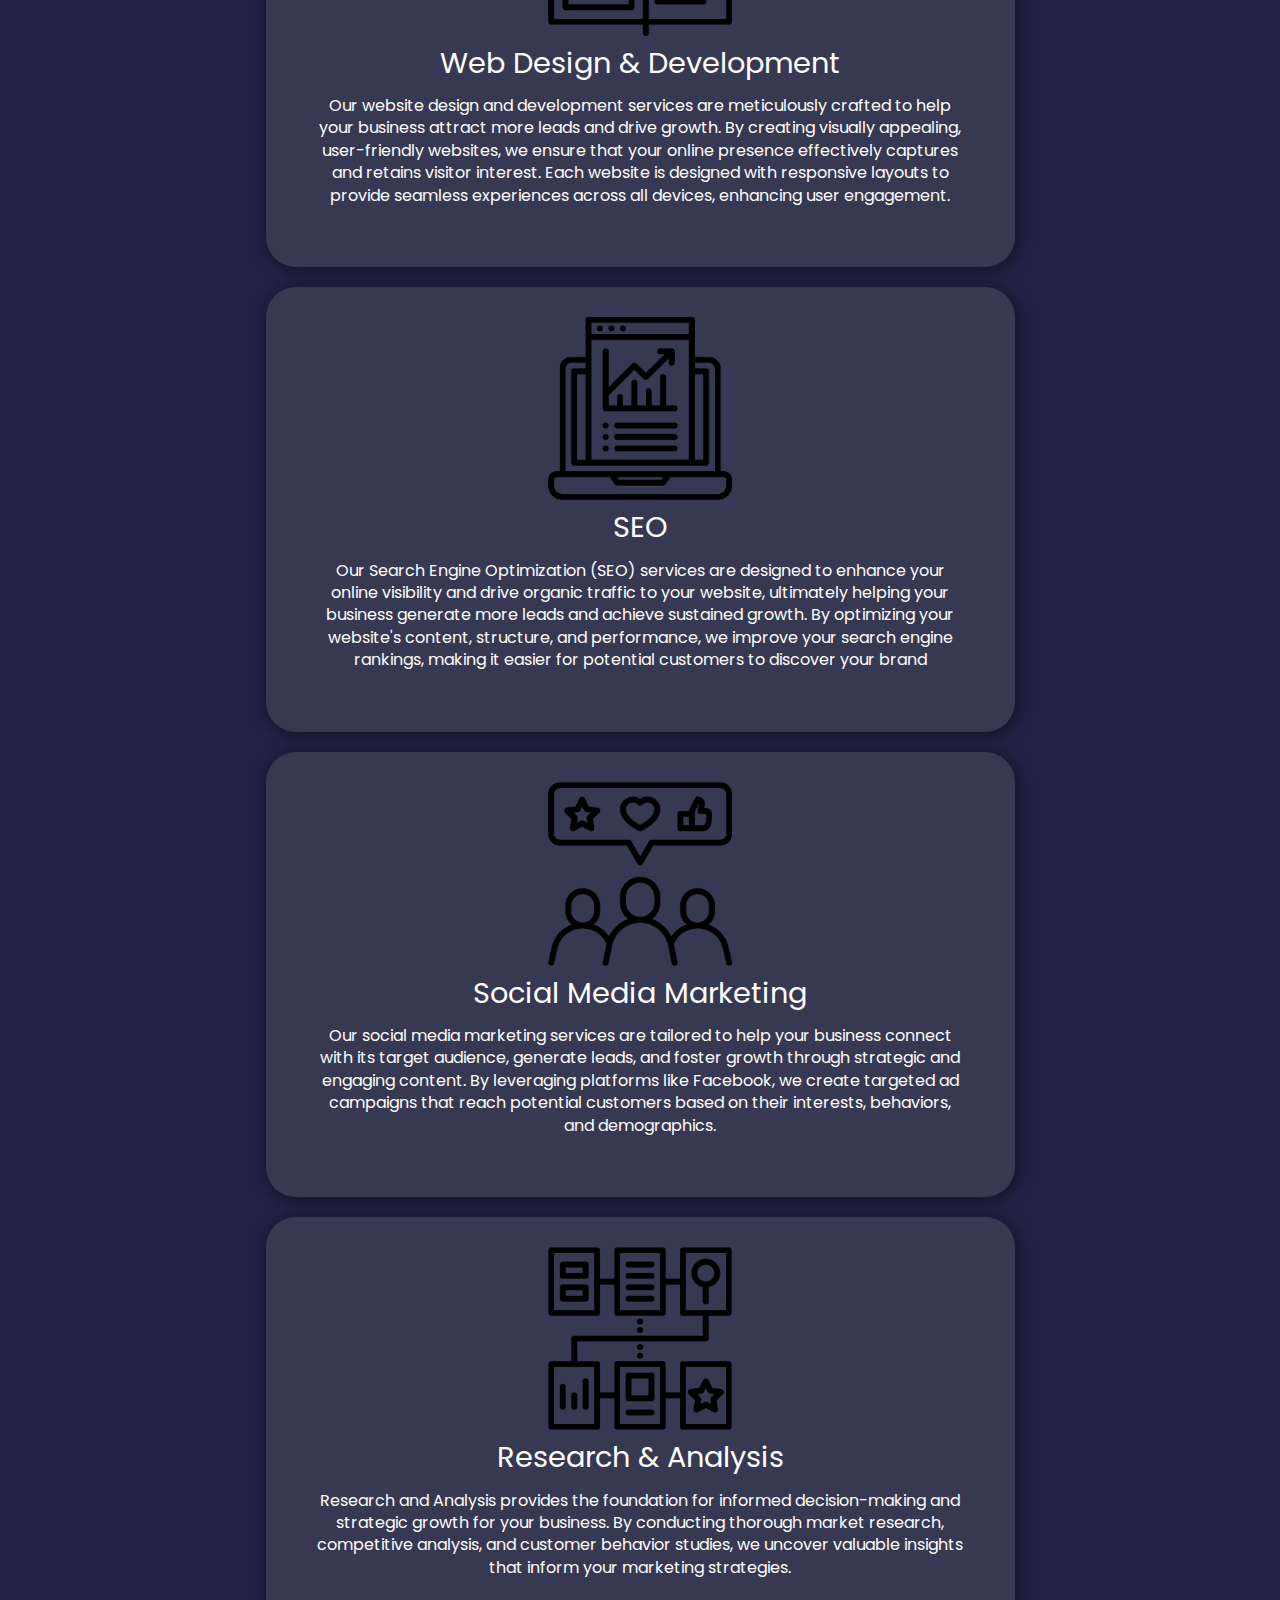
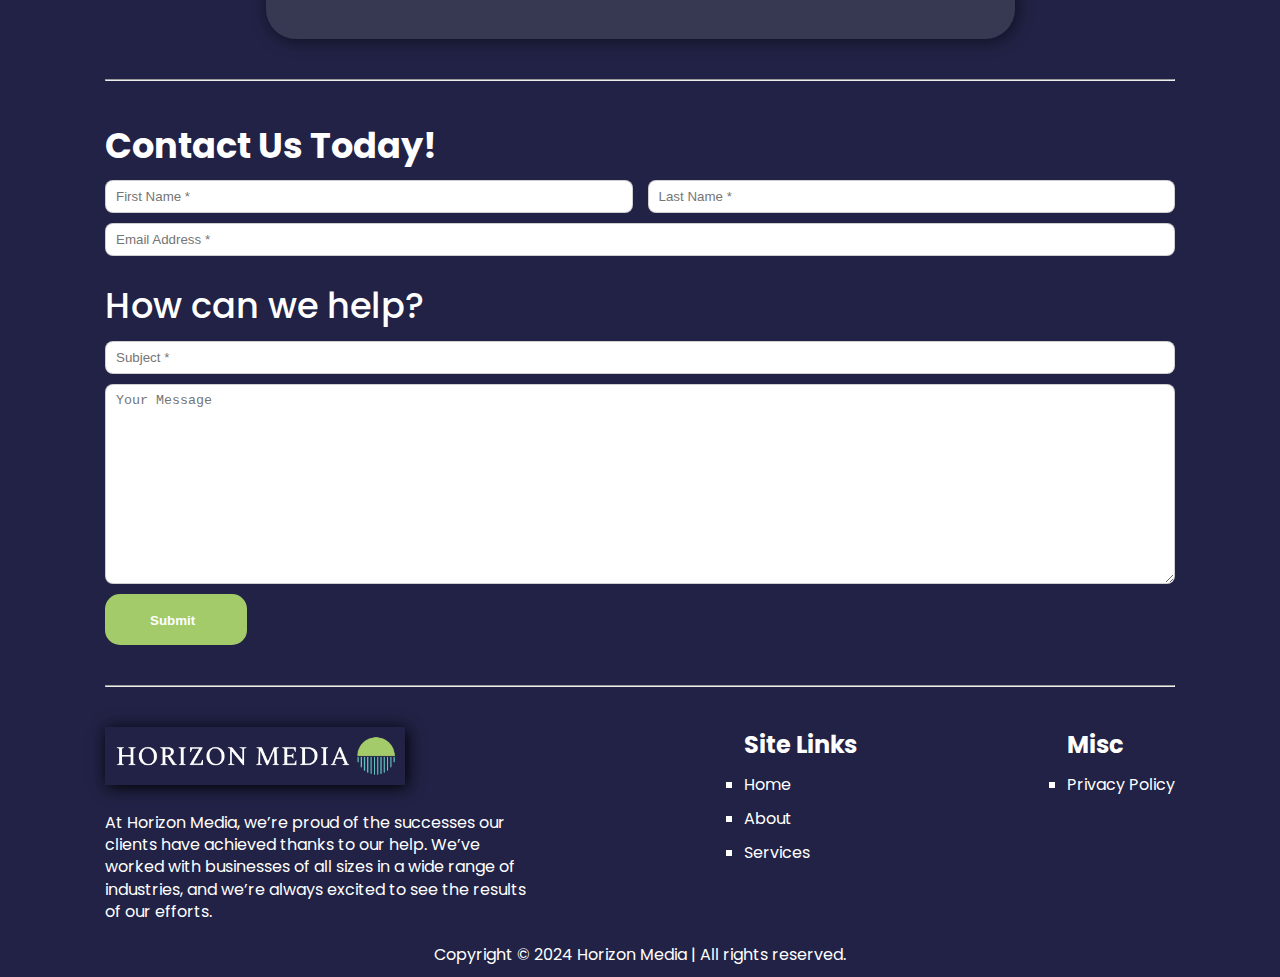
==== commit 6969640e: "Update index.html" ====
--- a/index.html
+++ b/index.html
@@ -10,6 +10,7 @@
   <link rel="stylesheet" href="https://cdnjs.cloudflare.com/ajax/libs/font-awesome/6.5.2/css/all.min.css" integrity="sha512-SnH5WK+bZxgPHs44uWIX+LLJAJ9/2PkPKZ5QiAj6Ta86w+fsb2TkcmfRyVX3pBnMFcV7oQPJkl9QevSCWr3W6A==" crossorigin="anonymous" referrerpolicy="no-referrer" />
   <link rel="stylesheet" href="style/index.css">
   <link rel="shortcut icon" href="images/logo-transparent-png.ico" type="image/x-icon">
+  <link href="https://assets.calendly.com/assets/external/widget.css" rel="stylesheet">
 </head>
 <body>
   <nav class="navbar">
@@ -32,9 +33,11 @@
             <a href="pages/about-us.html">About</a>
           </li>
           <li>
-            <a class="btn btn-light" href="#"> Let's talk
+            <a href="" onclick="Calendly.initPopupWidget({url: 'https://calendly.com/al3x200632/consultation-call'});return false;" class="btn btn-light"> Let's talk
+              <i class="fa-solid fa-phone"></i></a>
+            <!-- <a class="btn btn-light" href="#"> Let's talk
               <i class="fa-solid fa-phone"></i> 
-            </a>
+            </a> -->
           </li>
         </ul>
       </div>
@@ -56,9 +59,11 @@
             <a href="pages/about-us.html">About Us</a>
           </li>
           <li>
-            <a class="btn btn-light" href="#"> Let's talk
+            <a href="" onclick="Calendly.initPopupWidget({url: 'https://calendly.com/al3x200632/consultation-call'});return false;" class="btn btn-light"> Let's talk
+              <i class="fa-solid fa-phone"></i></a>
+            <!-- <a class="btn btn-light" href="#"> Let's talk
               <i class="fa-solid fa-phone"></i> 
-            </a>
+            </a> -->
           </li>
         </ul>
       </div>
@@ -68,14 +73,20 @@
   <section class="hero">
     <div class="container">
       <div class="hero-content">
-        <h1 class="hero-heading text-xxl">
-          <span id="typewriter" class="title-heading text-xxl">Services</span><span id="cursor" class="text-xxl">|</span>with Our Expertise: SEO, Ads, and Content for Unmatched Online Success!
+        <h1 class="hero-heading text-lg">
+          <div class="type-container">
+            <span id="typewriter" class="title-heading text-lg">Services</span><span id="cursor" class="text-lg">|</span>
+          </div>
+          with Our Expertise: SEO, Ads, and Content for Unmatched Online Success!
         </h1>
-        <p class="hero-text text-md">
-          Elevate Your Brand, Dominate the Digital World.
-        </p>
-        <div class="hero-buttons">  
-          <a href="#" class="btn btn-light">Book a Demo <i class="fas fa-laptop"></i></a>
+        <div class="info-container">
+          <p class="hero-text text-md">
+            Elevate Your Brand, Dominate the Digital World.
+          </p>
+          <div class="hero-buttons">
+            <a href="" onclick="Calendly.initPopupWidget({url: 'https://calendly.com/al3x200632/consultation-call'});return false;" class="btn btn-light">Book a Demo <i class="fas fa-laptop"></i></a>  
+            <!-- <a href="#" class="btn btn-light">Book a Demo <i class="fas fa-laptop"></i></a> -->
+          </div>
         </div>
       </div>
       <div class="img-container">
@@ -100,7 +111,7 @@
           We collaborate with visionary leaders who are ready to adapt to the ever-changing digital landscape. Our services include targeted advertising campaigns, robust analytics, and innovative content strategies designed to maximize your reach and conversion rates. In a world where digital trends evolve rapidly, we ensure our clients stay ahead of the competition and continuously connect with their audience.
         </p>
         <div class="cta-action">
-          <a href="#" class="btn btn-light">Get Started<i class="fas fa-arrow-right"></i></a>
+          <a href="pages/our-services.html" class="btn btn-light">Get Started<i class="fas fa-arrow-right"></i></a>
         </div>
       </div>
     </div>
@@ -277,5 +288,6 @@
 
     writeLoop();
   </script>
+  <script src="https://assets.calendly.com/assets/external/widget.js" type="text/javascript" async></script>
 </body>
 </html>
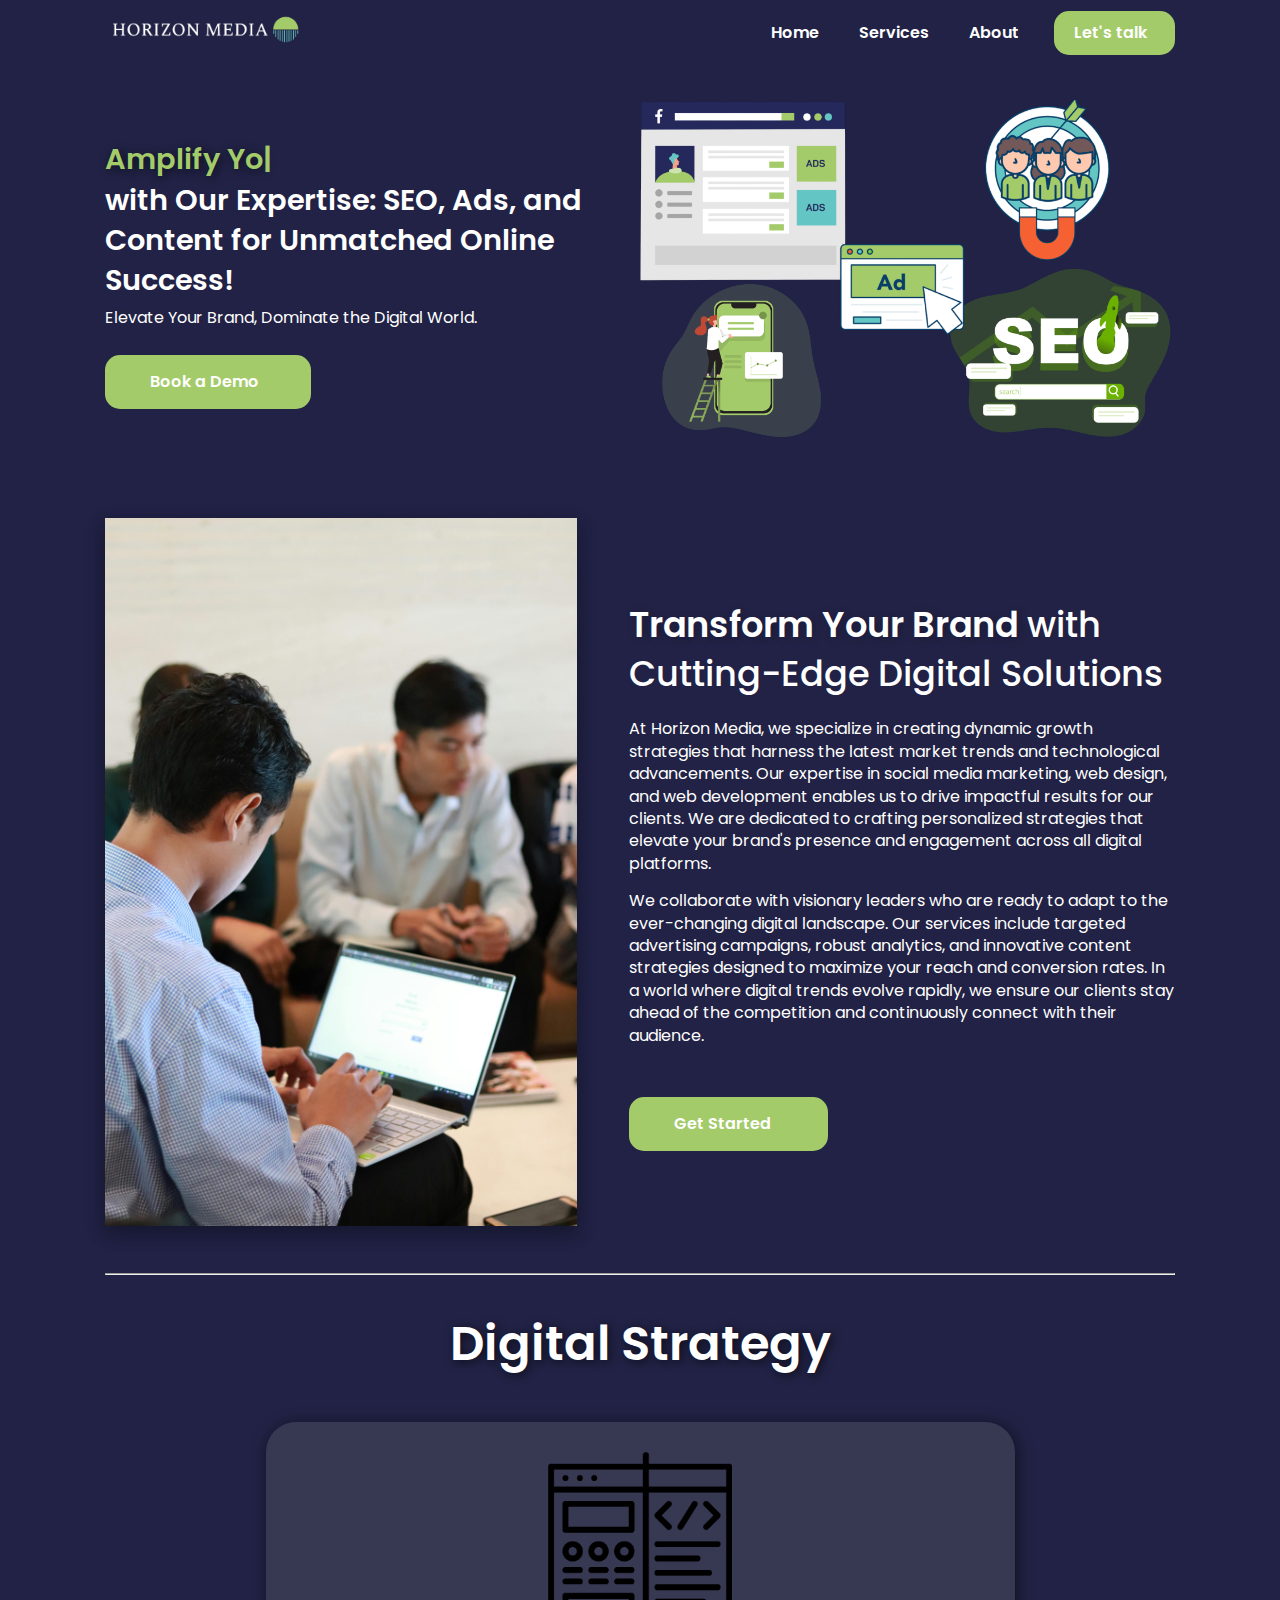
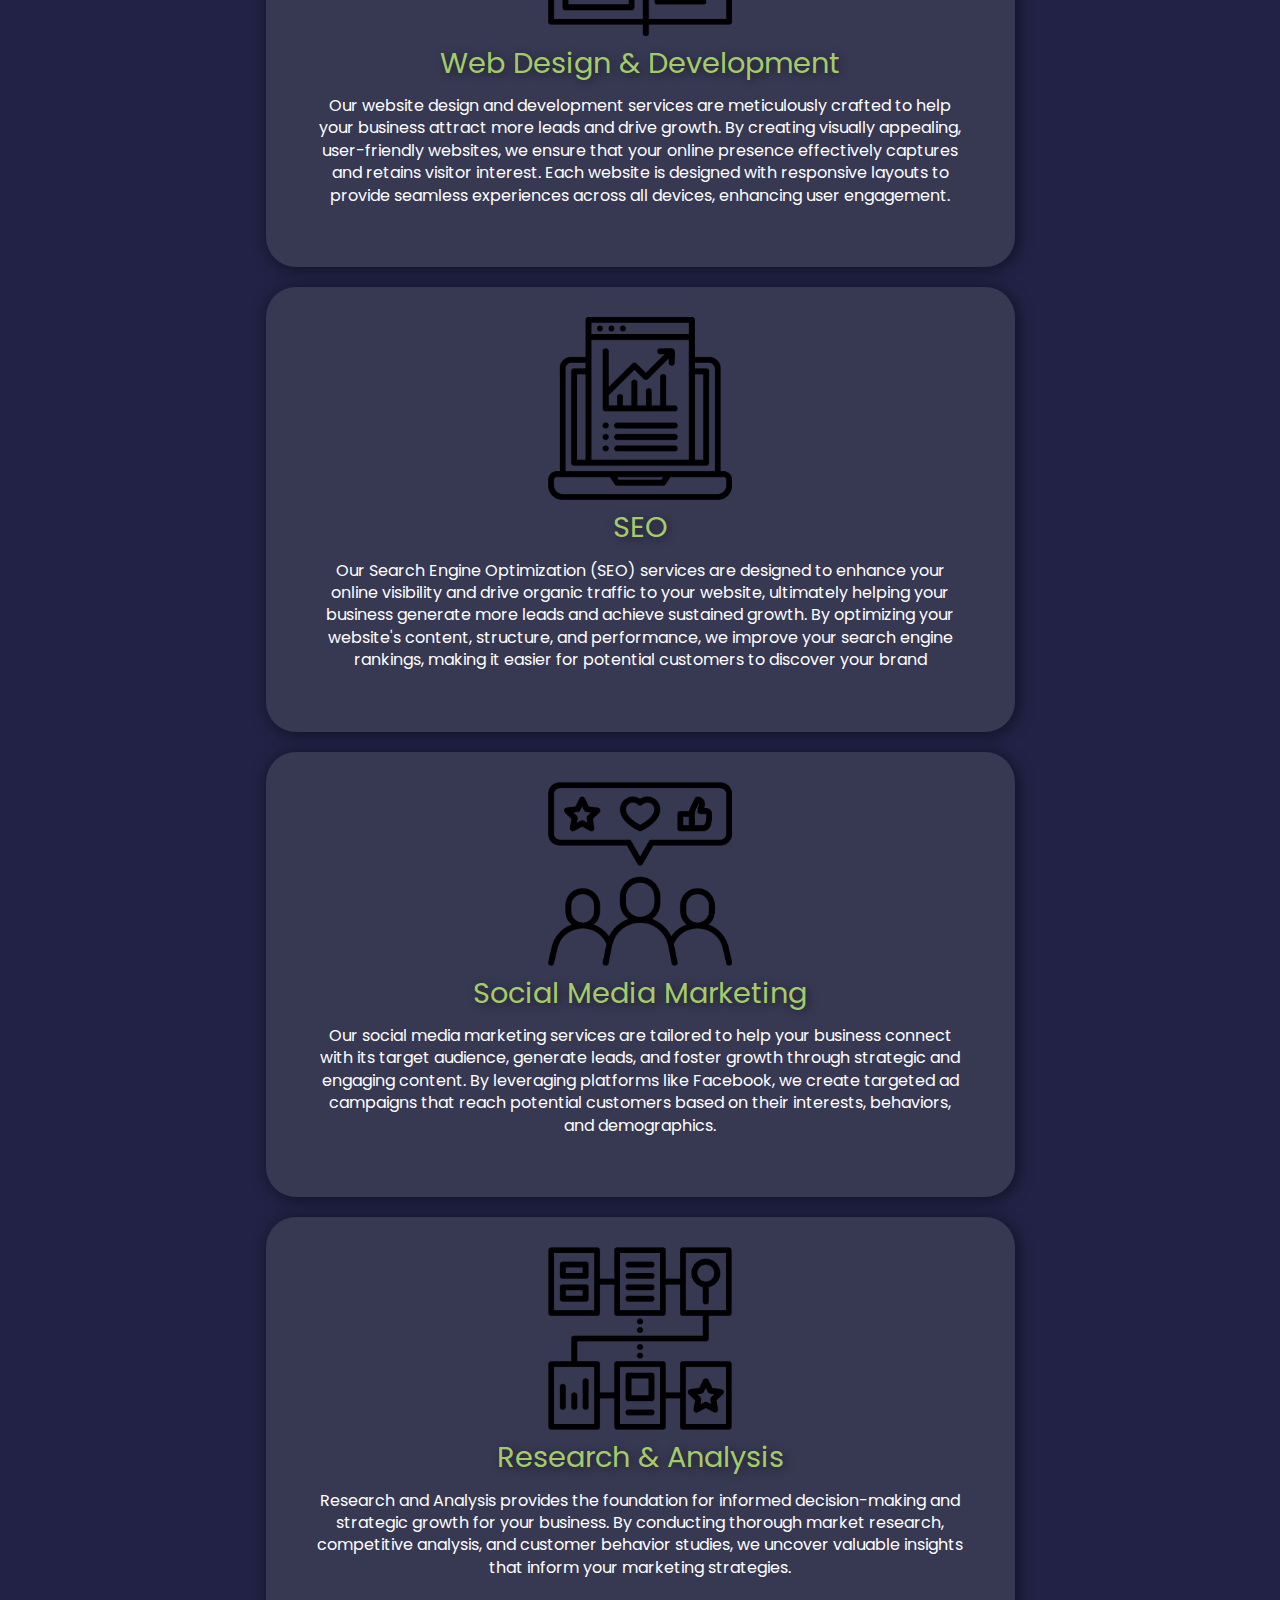
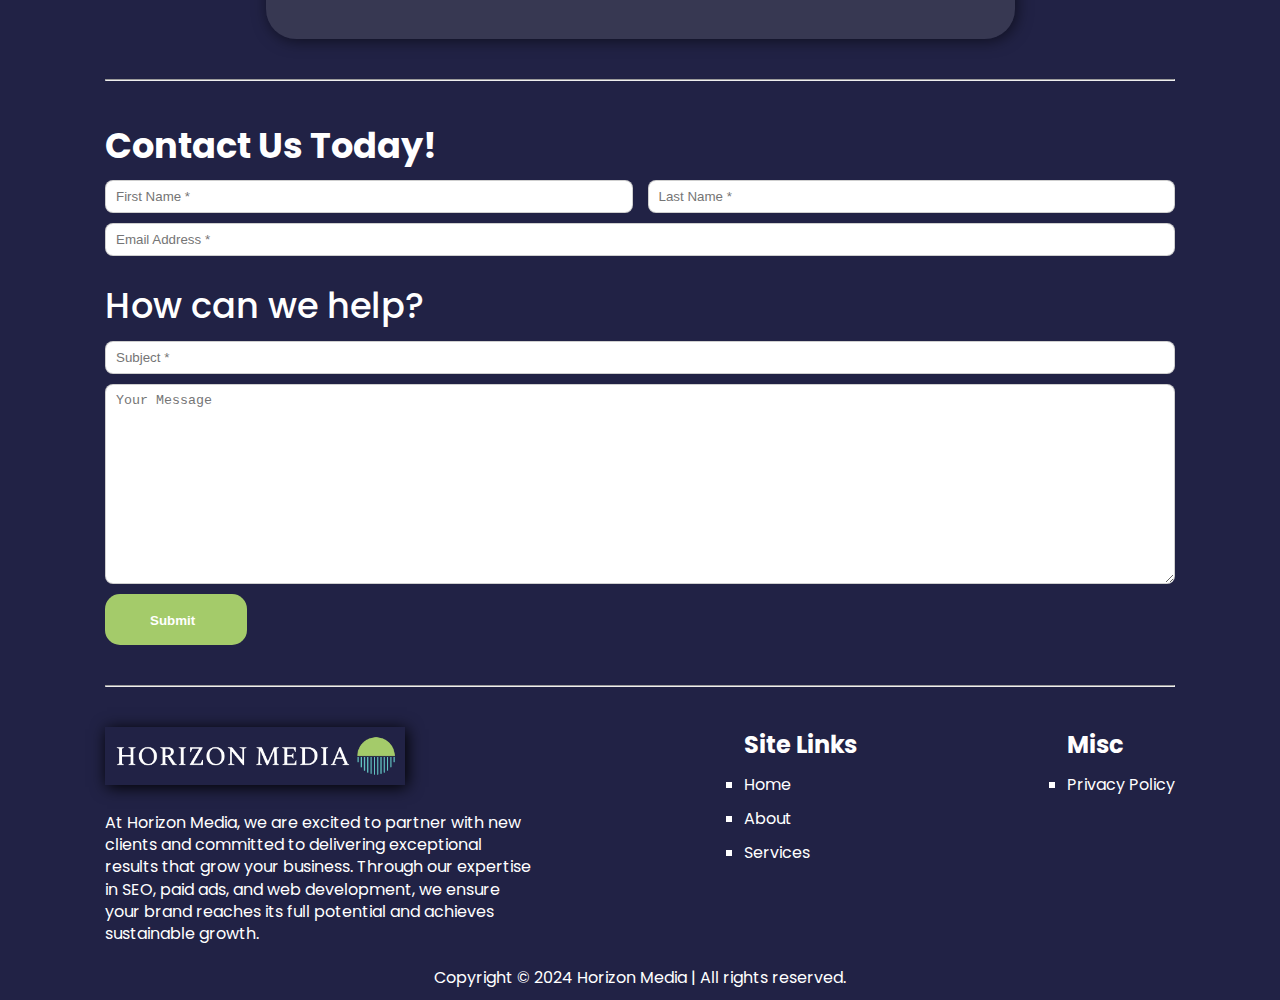
==== commit 13da79a0: "Update index.html" ====
--- a/index.html
+++ b/index.html
@@ -59,8 +59,7 @@
             <a href="pages/about-us.html">About Us</a>
           </li>
           <li>
-            <a href="" onclick="Calendly.initPopupWidget({url: 'https://calendly.com/al3x200632/consultation-call'});return false;" class="btn btn-light"> Let's talk
-              <i class="fa-solid fa-phone"></i></a>
+            <a href="" onclick="Calendly.initPopupWidget({url: 'https://calendly.com/al3x200632/consultation-call'});return false;" class="btn btn-light"> Let's talk<i class="fa-solid fa-phone"></i></a>
             <!-- <a class="btn btn-light" href="#"> Let's talk
               <i class="fa-solid fa-phone"></i> 
             </a> -->
@@ -205,7 +204,7 @@
           <img src="./images/fullLogo.png" alt="">
         </a>
         <p class="footer-text text-md">
-          At Horizon Media, we’re proud of the successes our clients have achieved thanks to our help. We’ve worked with businesses of all sizes in a wide range of industries, and we’re always excited to see the results of our efforts.
+          At Horizon Media, we are excited to partner with new clients and committed to delivering exceptional results that grow your business. Through our expertise in SEO, paid ads, and web development, we ensure your brand reaches its full potential and achieves sustainable growth.
         </p>
         <div class="icons">
           <div class="fb">
@@ -238,7 +237,7 @@
         </h2>
         <div class="links">
           <ul>
-            <li><a href="#">Privacy Policy</a></li>
+            <li><a href="pages/privacy-policy.html">Privacy Policy</a></li>
           </ul>
         </div>
       </div>
--- a/style/index.css
+++ b/style/index.css
@@ -115,15 +115,20 @@
   display: flex;
   align-items: center;
   padding-bottom: 40px;
-  height: min-content;
 }
 
 .hero-content{
   width: 49%;
 }
 
-.hero-heading.text-xxl{
+h1.hero-heading {
   margin: 0 0 7px;
+  font-weight: 600;
+}
+
+
+h1.hero-heading .type-container span {
+  font-weight: 600;
 }
 
 .hero-text.text-md {
@@ -234,6 +239,8 @@
 
 .strat .info-heading {
   margin-bottom: 12px;
+  color: #A4CB6A;
+  text-shadow: 2px 2px 10px rgba(0, 0, 0, 0.461);
 }
 
 .strat .container {
@@ -555,7 +562,7 @@
   box-shadow: 1px 1px 10px var(--scd-clr);
 }
 
-@media screen and (max-width: 960px) {
+@media screen and (max-width: 965px) {
   .text-xxl {
     font-size: 2.5rem;
   }
@@ -584,7 +591,7 @@
   }
 
   .info1 .container .img-container {
-    width: 90%;
+    width: 70%;
     text-align: center;
   }
 
@@ -592,11 +599,12 @@
     width: 90%;
   }
 
-  .hero {
-    height: min-content;
-  }
-
-}
+
+  .hero-heading.text-xxl{
+    min-height: 165px;
+  }
+}
+
 
 @media screen and (max-width: 670px) {
   .navbar .container {
@@ -618,6 +626,7 @@
   .hamburger-button .hamburger-line{
     background-color: white;
   }
+
 
   .value-container {
     flex-direction: column;
@@ -664,12 +673,27 @@
   }
 }
 
-@media screen and (max-width: 600px) {
-  .name-container {
-    flex-direction: column;
-  }
-
-  .name-container .contact-inputs {
-    width: 100%;
-  }
-}
+@media screen and (max-width: 470px) {
+  h1.hero-heading {
+    min-height: 247px;
+  }
+}
+
+@media screen and (max-width: 370px) {
+  h1.hero-heading {
+    min-height: 285px;
+  }
+}
+
+@media screen and (max-width: 300px) {
+  h1.hero-heading {
+    min-height: 340px;
+  }
+}
+
+@media screen and (max-width: 282px) {
+  h1.hero-heading {
+    min-height: 367px;
+  }
+}
+
